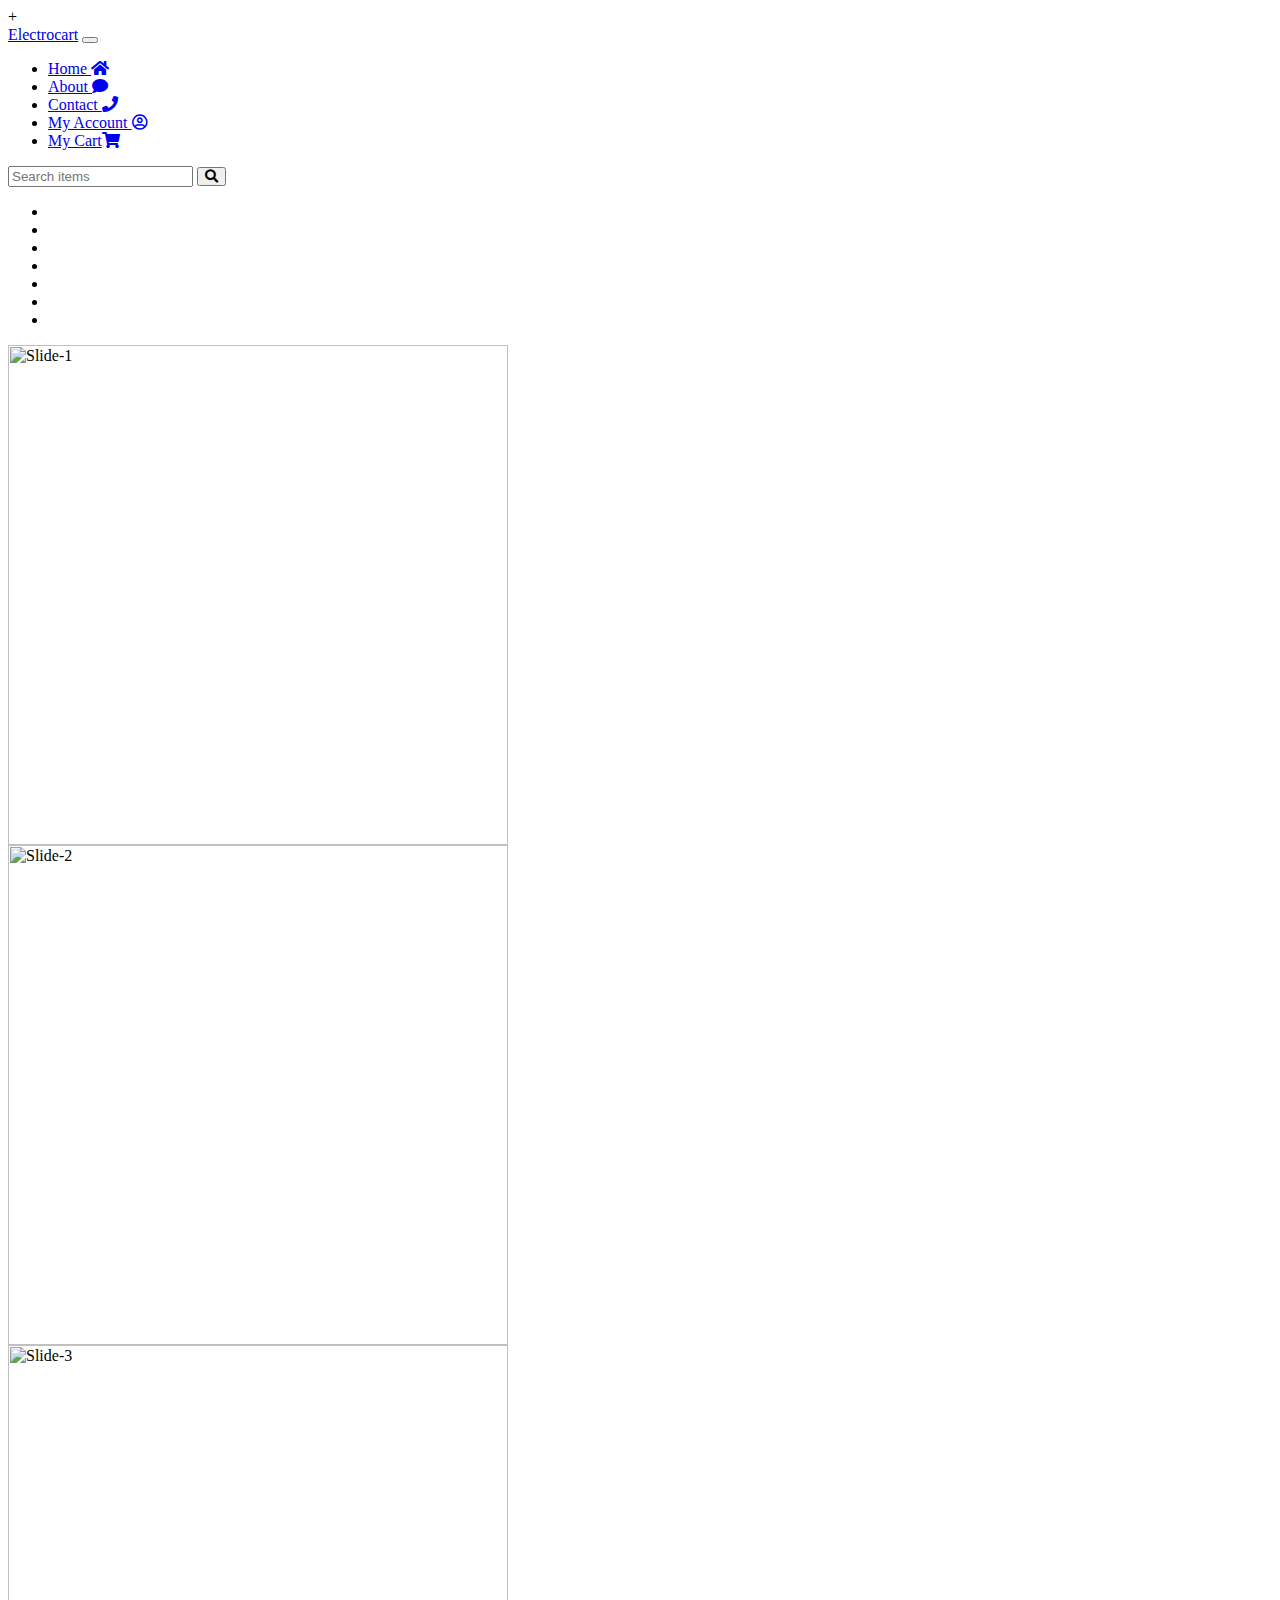
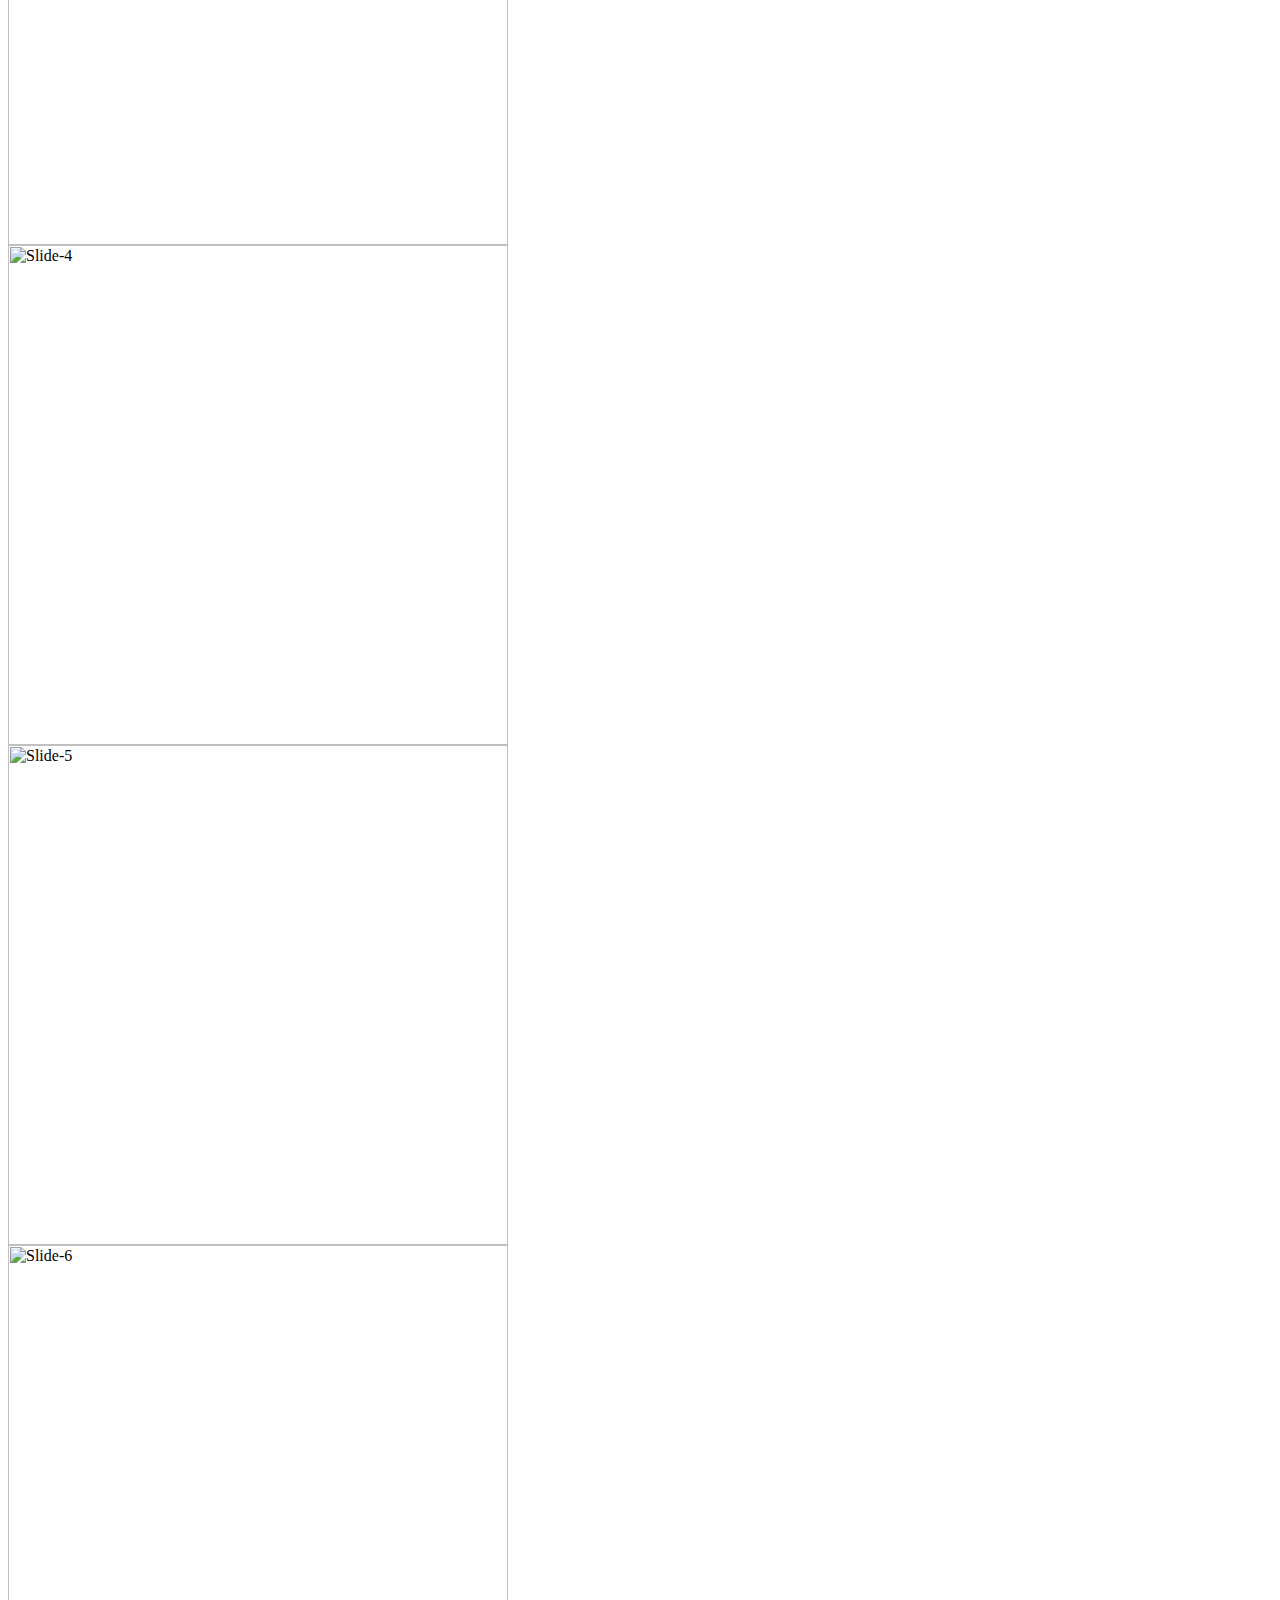
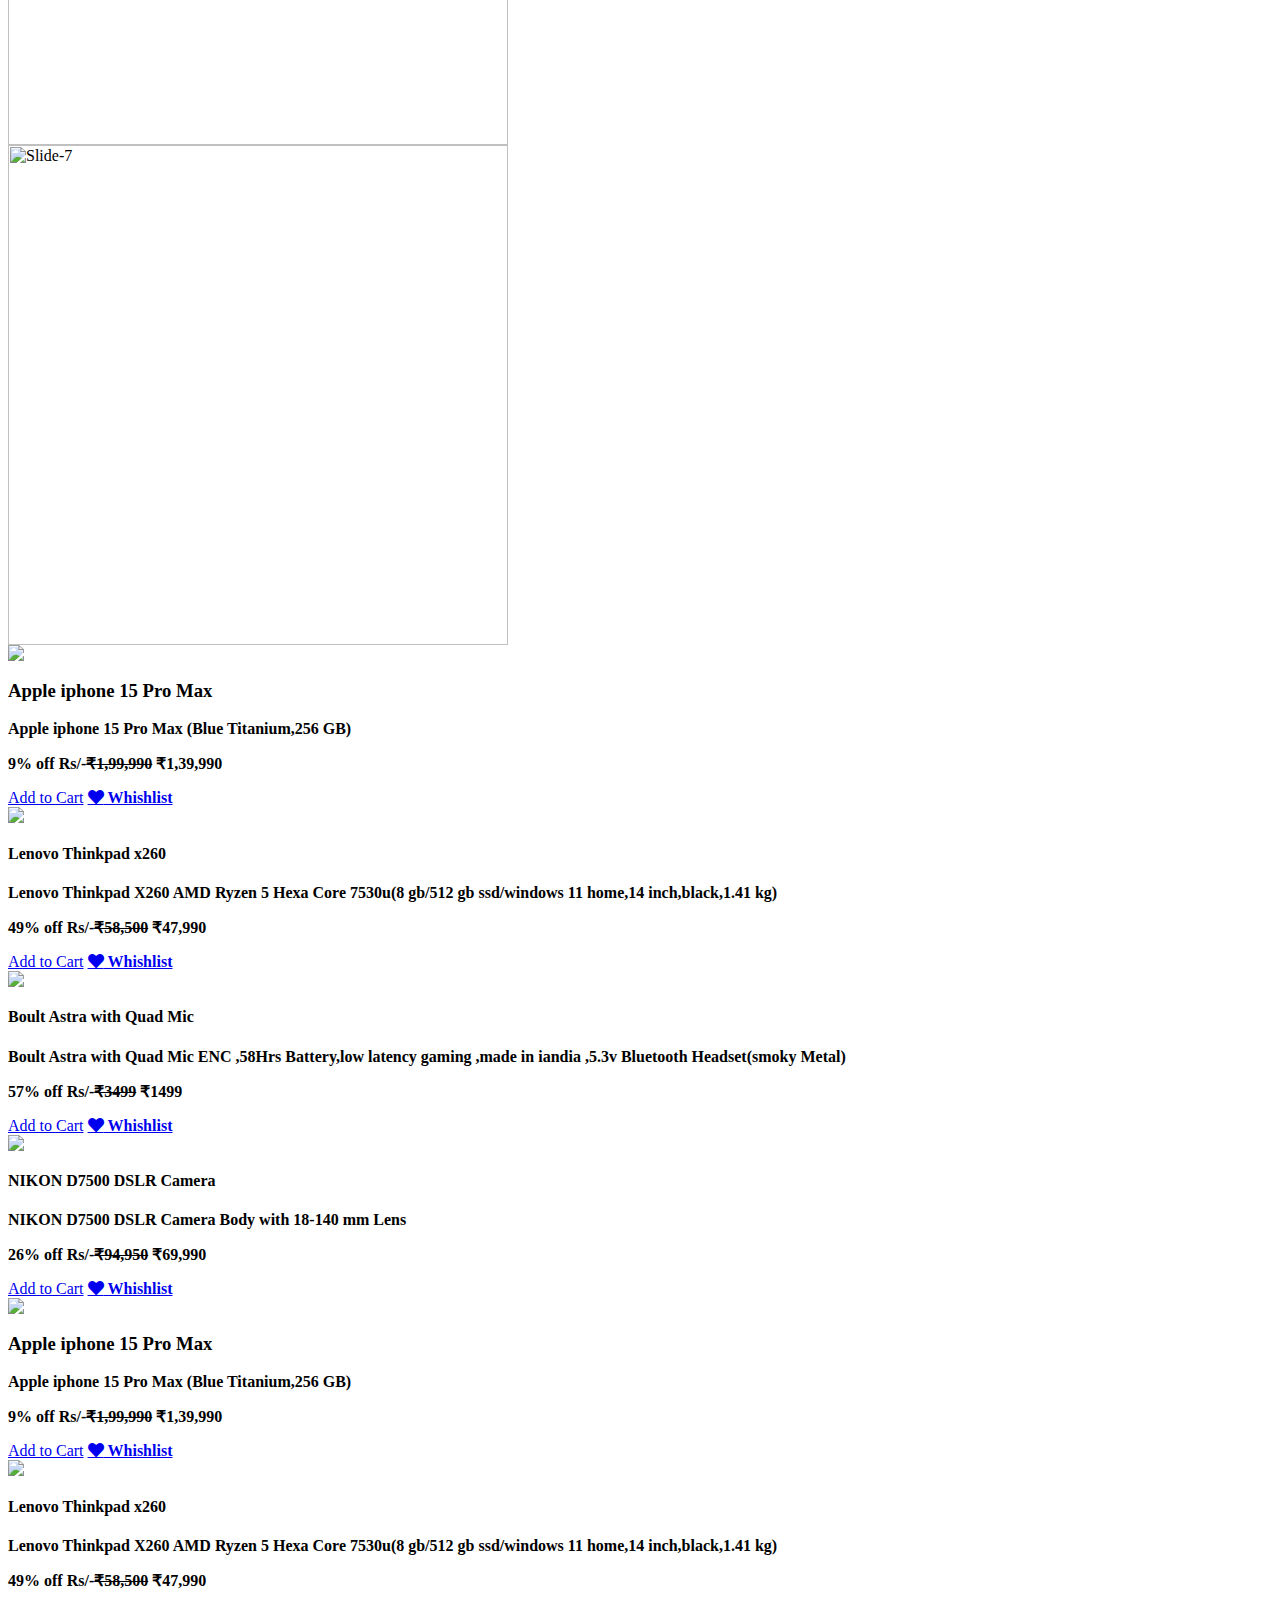
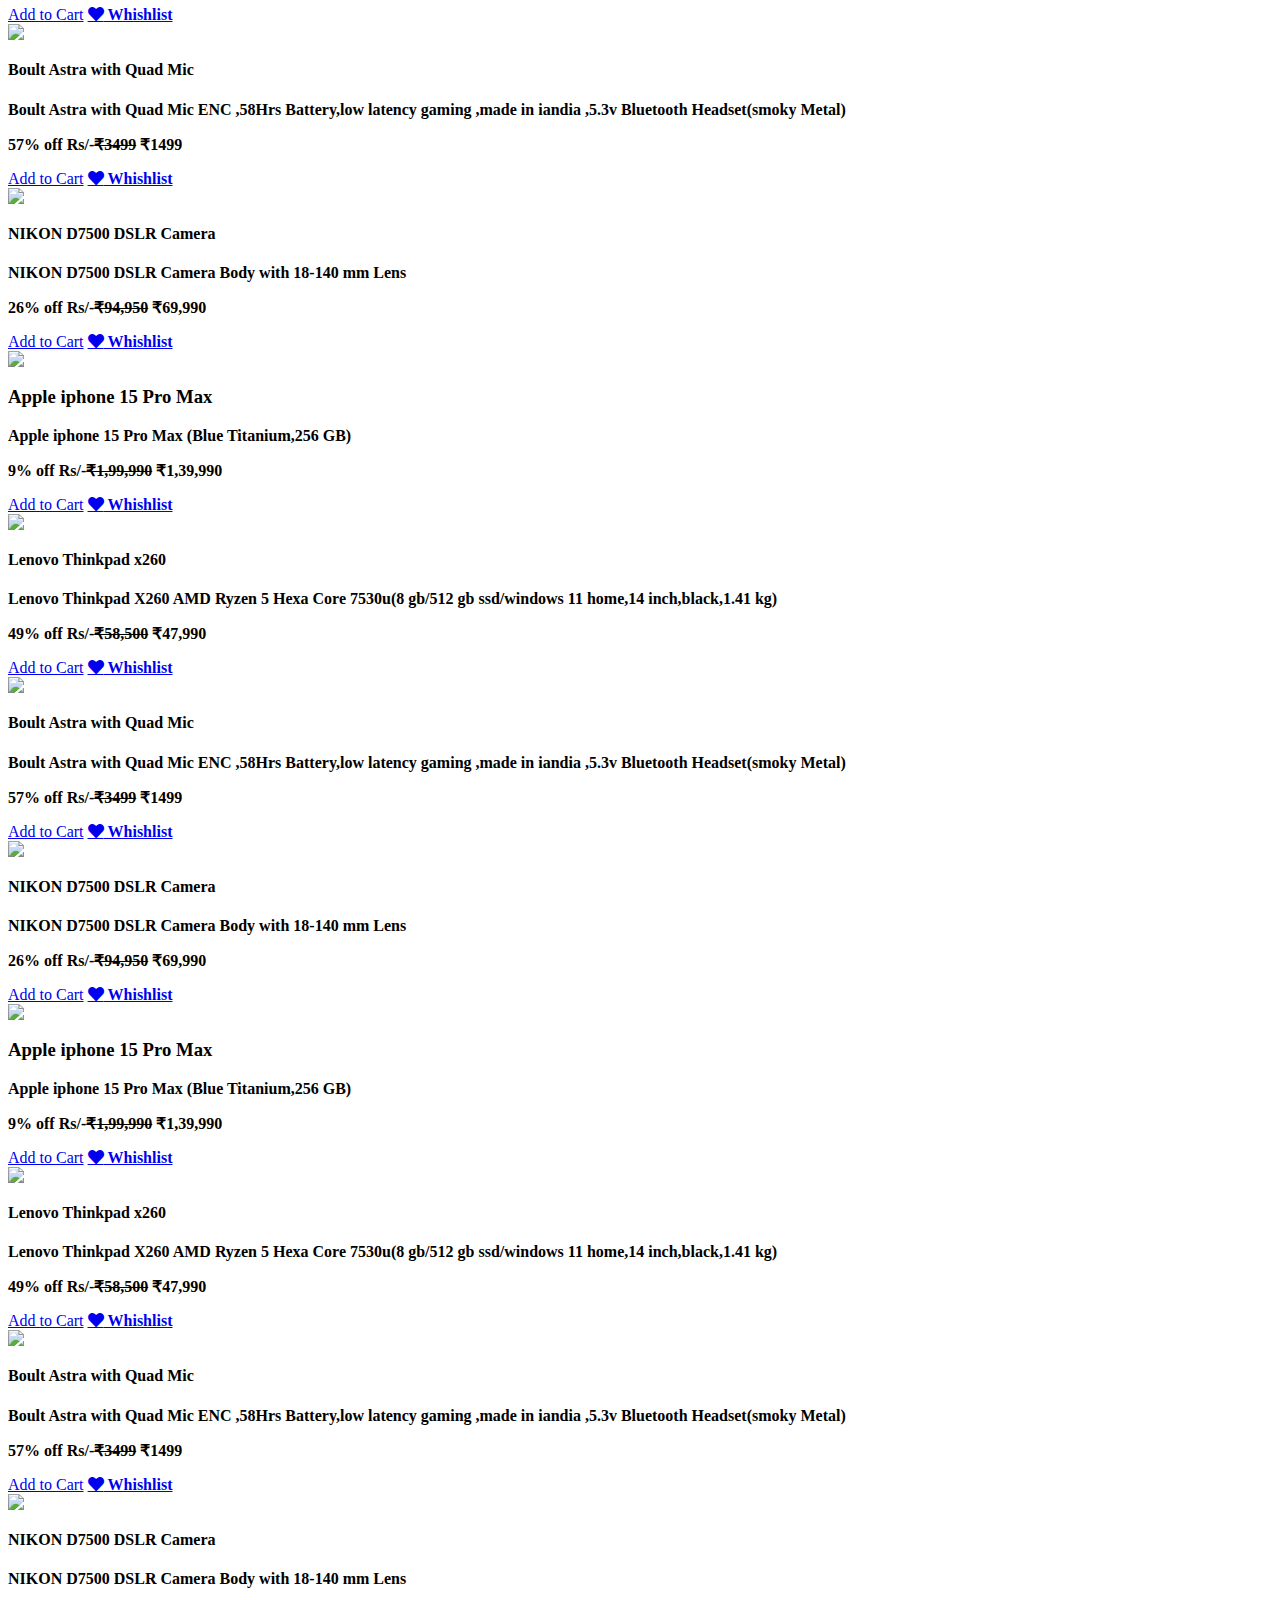
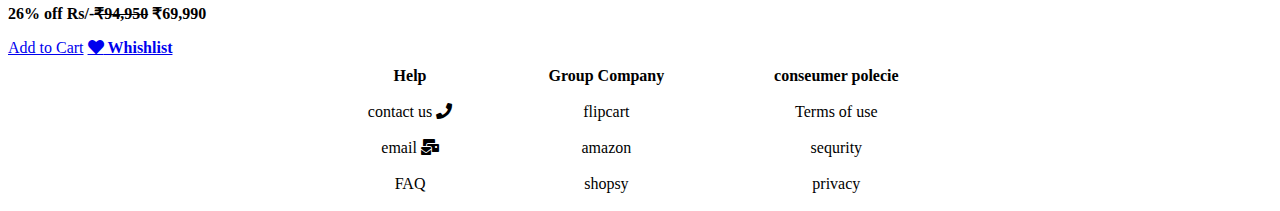
==== website/eg.html @ c46fb6f6 "Add files via upload" ====
+<!DOCTYPE html>
<html lang="en">
<head>
<meta charset="UTF-8">
<meta name="viewport" content="width=device-width, initial-scale=1.0">
<meta http-equiv="X-UA-Compatible" content="ie=edge">
<meta name="Description" content="Enter your description here"/>
<link rel="stylesheet" href="css/bootstrap.css">
<link rel="stylesheet" href="https://cdnjs.cloudflare.com/ajax/libs/font-awesome/5.15.4/css/all.min.css">
<title>Home</title>
<style>
    .centered-table {
        width: 50%; /* Adjust width as needed */
        margin: 0 auto; /* Center the table horizontally */
        
    }
    .centered-table th, .centered-table td {
       
        padding: 8px;
        text-align: center;
    }
</style>
</head>
<body>
    <nav class="navbar bg-dark navbar-dark navbar-expand-md">
        <a href="#" class="navbar-brand">Electrocart</a>
        <button type="button" class="navbar-toggler" data-target="#myMenu" data-toggle="collapse">
            <span class="navbar-toggler-icon"></span>
        </button>
        <div id="myMenu" class="navbar-collapse collapse">
            <ul class="navbar-nav">
                <li class="nav-item active">
                    <a href="interface.html" class="nav-link">Home <i class="fa fa-home"></i></a>
                </li>
                <li class="nav-item">
                    <a href="About.html" class="nav-link">About <i class="fa fa-comment"></i></a>
                </li>
                <li class="nav-item">
                    <a href="contact.html" class="nav-link">Contact <i class="fa fa-phone"></i></a>
                </li>
                <li class="nav-item">
                    <a href="my account.html" class="nav-link">My Account <i class='far fa-user-circle'></i></a>
                </li>
                <li class="nav-item">
                    <a href="cart.html" class="nav-link">My Cart<i class="fa fa-shopping-cart"></i></a>
                </li>
            </ul>
        </div>
        <div class="search">
            <form action="#">
                <input type="text" placeholder="Search items"
                       name="search">
                <button>
                    <i class="fa fa-search"></i>
                </button>
            </form>
        </div>
    </nav>
</div>
    <div class="carousel slide" data-ride="carousel" id="mySlide">
        <ul class="carousel-indicators">
            <li class="active" data-target="#mySlide" data-slide-to="0"></li>
            <li data-target="#mySlide" data-slide-to="1"></li>
            <li data-target="#mySlide" data-slide-to="2"></li>
            <li data-target="#mySlide" data-slide-to="3"></li>
            <li data-target="#mySlide" data-slide-to="4"></li>
            <li data-target="#mySlide" data-slide-to="5"></li>
            <li data-target="#mySlide" data-slide-to="6"></li>
        </ul>
        <div class="carousel-inner">
            <div class="carousel-item active">
                <img class="w-100"height="500" src="images/sale-electronics-banner-background-free-vector.jpg" alt="Slide-1">
            </div>
            <div class="carousel-item ">
                <img class="w-100" height="500" src="images\0-o.jpg" alt="Slide-2">
            </div>
            <div class="carousel-item">
                <img class="w-100" height="500" src="images\mobile-offers.jpg" alt="Slide-3">
            </div>
            <div class="carousel-item">
                <img class="w-100" height="500" src="images\camera-black-friday-big-sale-social-media-banner_220346-3150.jpg" alt="Slide-4">
            </div>
            <div class="carousel-item">
                <img class="w-100" height="500" src="images\742b7b71-1568-4dd7-a3e6-cec125cff79a262329.jpg" alt="Slide-5">
            </div>
            <div class="carousel-item">
                <img class="w-100" height="500" src="images\Samsung-Refigerator-Washing-Machine-Offer-Transcom-2048x1072.jpg" alt="Slide-6">
            </div>
            <div class="carousel-item">
                <img class="w-100" height="500" src="images\1257e571121967.5bbb050f2ab79.png" alt="Slide-7">
            </div>
        </div>
        <a type="button" class="carousel-control-next" data-target="#mySlide" data-slide="next">
            <span class="carousel-control-next-icon"></span>
        </a>
        <a type="button" class="carousel-control-prev" data-target="#mySlide" data-slide="prev">
            <span class="carousel-control-prev-icon"></span>
        </a>
    </div>
    <section class="container-fluid">
        <section class="row">
            <section class="card col-3">
                <img src="images\Apple-iPhone-15-Pro-Max_-blue-titanium_featured-image-packshot-review.jpg" class="card-img-top">
                <section class="card-header">
                    <h3 class="card-title">Apple iphone 15 Pro Max</h3>
                </section>
                <section class="card-body">
                    <p class="card-text text-justify">
                        <b>Apple iphone 15 Pro Max (Blue Titanium,256 GB)</b>
                        <p class="card-text">
                            <b>9% off Rs/-<del>₹1,99,990</del> ₹1,39,990</b>
                        </p>
                </section>
                <section class="card-footer">
                    <a href="add to cart.html" class="btn btn-outline-primary float-right">Add to Cart</a>
                    <a href="whishlist.html" class="fa fa-heart"> Whishlist</a>
                </section>
            </section>
            <section class="card col-3">
                <img src="images\OIP (6).jpeg" class="card-img-top">
                <section class="card-header">
                    <h4 class="card-title">Lenovo Thinkpad x260</h4>
                </section>
                <section class="card-body">
                    <p class="card-text text-justify">
                        <b>Lenovo Thinkpad X260 AMD Ryzen 5 Hexa Core 7530u(8 gb/512 gb ssd/windows 11 home,14 inch,black,1.41 kg)</b>
                        <p class="card-text">
                            <b>49% off Rs/-<del>₹58,500</del> ₹47,990</b>
                        </p>
                    </p>
                </section>
                <section class="card-footer">
                    <a href="add to cart.html" class="btn btn-outline-primary float-right">Add to Cart</a>
                    <a href="whishlist.html" class="fa fa-heart"> Whishlist</a>
                </section>
            </section>
            <section class="card col-3">
                <img src="images\XvUTkwz3.jpg" class="card-img-top">
                <section class="card-header">
                    <h4 class="card-title">Boult Astra with Quad Mic</h4>
                </section>
                <section class="card-body">
                    <p class="card-text text-justify">
                        <b>Boult Astra with Quad Mic ENC ,58Hrs Battery,low latency gaming ,made in iandia ,5.3v Bluetooth Headset(smoky Metal)</b>
                        <p class="card-text">
                            <b>57% off Rs/-<del>₹3499</del> ₹1499</b>
                        </p>
                    </p>
                </section>
                <section class="card-footer">
                    <a href="add to cart.html" class="btn btn-outline-primary float-right">Add to Cart</a>
                    <a href="whishlist.html" class="fa fa-heart"> Whishlist</a>
                </section>
            </section>
            <section class="card col-3">
                <img src="images\nikon_13535_d7500_dx_format_digital_slr_1350390.jpg" class="card-img-top">
                <section class="card-header">
                    <h4 class="card-title">NIKON D7500 DSLR Camera</h4>
                </section>
                <section class="card-body">
                    <p class="card-text text-justify">
                        <b>NIKON D7500 DSLR Camera Body with 18-140 mm Lens</b>
                        <p class="card-text">
                            <b>26% off Rs/-<del>₹94,950</del> ₹69,990</b>
                        </p>
                    </p>
                </section>
                <section class="card-footer">
                    <a href="add to cart.html" class="btn btn-outline-primary float-right">Add to Cart</a>
                    <a href="whishlist.html" class="fa fa-heart"> Whishlist</a>
                </section>
            </section>
        </section>
        <section class="row">
            <section class="card col-3">
                <img src="images\Apple-iPhone-15-Pro-Max_-blue-titanium_featured-image-packshot-review.jpg" class="card-img-top">
                <section class="card-header">
                    <h3 class="card-title">Apple iphone 15 Pro Max</h3>
                </section>
                <section class="card-body">
                    <p class="card-text text-justify">
                        <b>Apple iphone 15 Pro Max (Blue Titanium,256 GB)</b>
                        <p class="card-text">
                            <b>9% off Rs/-<del>₹1,99,990</del> ₹1,39,990</b>
                        </p>
                </section>
                <section class="card-footer">
                    <a href="add to cart.html" class="btn btn-outline-primary float-right">Add to Cart</a>
                    <a href="whishlist.html" class="fa fa-heart"> Whishlist</a>
                </section>
            </section>
            <section class="card col-3">
                <img src="images\OIP (6).jpeg" class="card-img-top">
                <section class="card-header">
                    <h4 class="card-title">Lenovo Thinkpad x260</h4>
                </section>
                <section class="card-body">
                    <p class="card-text text-justify">
                        <b>Lenovo Thinkpad X260 AMD Ryzen 5 Hexa Core 7530u(8 gb/512 gb ssd/windows 11 home,14 inch,black,1.41 kg)</b>
                        <p class="card-text">
                            <b>49% off Rs/-<del>₹58,500</del> ₹47,990</b>
                        </p>
                    </p>
                </section>
                <section class="card-footer">
                    <a href="add to cart.html" class="btn btn-outline-primary float-right">Add to Cart</a>
                    <a href="whishlist.html" class="fa fa-heart"> Whishlist</a>
                </section>
            </section>
            <section class="card col-3">
                <img src="images\XvUTkwz3.jpg" class="card-img-top">
                <section class="card-header">
                    <h4 class="card-title">Boult Astra with Quad Mic</h4>
                </section>
                <section class="card-body">
                    <p class="card-text text-justify">
                        <b>Boult Astra with Quad Mic ENC ,58Hrs Battery,low latency gaming ,made in iandia ,5.3v Bluetooth Headset(smoky Metal)</b>
                        <p class="card-text">
                            <b>57% off Rs/-<del>₹3499</del> ₹1499</b>
                        </p>
                    </p>
                </section>
                <section class="card-footer">
                    <a href="add to cart.html" class="btn btn-outline-primary float-right">Add to Cart</a>
                    <a href="whishlist.html" class="fa fa-heart"> Whishlist</a>
                </section>
            </section>
            <section class="card col-3">
                <img src="images\nikon_13535_d7500_dx_format_digital_slr_1350390.jpg" class="card-img-top">
                <section class="card-header">
                    <h4 class="card-title">NIKON D7500 DSLR Camera</h4>
                </section>
                <section class="card-body">
                    <p class="card-text text-justify">
                        <b>NIKON D7500 DSLR Camera Body with 18-140 mm Lens</b>
                        <p class="card-text">
                            <b>26% off Rs/-<del>₹94,950</del> ₹69,990</b>
                        </p>
                    </p>
                </section>
                <section class="card-footer">
                    <a href="add to cart.html" class="btn btn-outline-primary float-right">Add to Cart</a>
                    <a href="whishlist.html" class="fa fa-heart"> Whishlist</a>
                </section>
            </section>
        </section>
        <section class="row">
            <section class="card col-3">
                <img src="images\Apple-iPhone-15-Pro-Max_-blue-titanium_featured-image-packshot-review.jpg" class="card-img-top">
                <section class="card-header">
                    <h3 class="card-title">Apple iphone 15 Pro Max</h3>
                </section>
                <section class="card-body">
                    <p class="card-text text-justify">
                        <b>Apple iphone 15 Pro Max (Blue Titanium,256 GB)</b>
                        <p class="card-text">
                            <b>9% off Rs/-<del>₹1,99,990</del> ₹1,39,990</b>
                        </p>
                </section>
                <section class="card-footer">
                    <a href="add to cart.html" class="btn btn-outline-primary float-right">Add to Cart</a>
                    <a href="whishlist.html" class="fa fa-heart"> Whishlist</a>
                </section>
            </section>
            <section class="card col-3">
                <img src="images\OIP (6).jpeg" class="card-img-top">
                <section class="card-header">
                    <h4 class="card-title">Lenovo Thinkpad x260</h4>
                </section>
                <section class="card-body">
                    <p class="card-text text-justify">
                        <b>Lenovo Thinkpad X260 AMD Ryzen 5 Hexa Core 7530u(8 gb/512 gb ssd/windows 11 home,14 inch,black,1.41 kg)</b>
                        <p class="card-text">
                            <b>49% off Rs/-<del>₹58,500</del> ₹47,990</b>
                        </p>
                    </p>
                </section>
                <section class="card-footer">
                    <a href="add to cart.html" class="btn btn-outline-primary float-right">Add to Cart</a>
                    <a href="whishlist.html" class="fa fa-heart"> Whishlist</a>
                </section>
            </section>
            <section class="card col-3">
                <img src="images\XvUTkwz3.jpg" class="card-img-top">
                <section class="card-header">
                    <h4 class="card-title">Boult Astra with Quad Mic</h4>
                </section>
                <section class="card-body">
                    <p class="card-text text-justify">
                        <b>Boult Astra with Quad Mic ENC ,58Hrs Battery,low latency gaming ,made in iandia ,5.3v Bluetooth Headset(smoky Metal)</b>
                        <p class="card-text">
                            <b>57% off Rs/-<del>₹3499</del> ₹1499</b>
                        </p>
                    </p>
                </section>
                <section class="card-footer">
                    <a href="add to cart.html" class="btn btn-outline-primary float-right">Add to Cart</a>
                    <a href="whishlist.html" class="fa fa-heart"> Whishlist</a>
                </section>
            </section>
            <section class="card col-3">
                <img src="images\nikon_13535_d7500_dx_format_digital_slr_1350390.jpg" class="card-img-top">
                <section class="card-header">
                    <h4 class="card-title">NIKON D7500 DSLR Camera</h4>
                </section>
                <section class="card-body">
                    <p class="card-text text-justify">
                        <b>NIKON D7500 DSLR Camera Body with 18-140 mm Lens</b>
                        <p class="card-text">
                            <b>26% off Rs/-<del>₹94,950</del> ₹69,990</b>
                        </p>
                    </p>
                </section>
                <section class="card-footer">
                    <a href="add to cart.html" class="btn btn-outline-primary float-right">Add to Cart</a>
                    <a href="whishlist.html" class="fa fa-heart"> Whishlist</a>
                </section>
            </section>
        </section>
        <section class="row">
            <section class="card col-3">
                <img src="images\Apple-iPhone-15-Pro-Max_-blue-titanium_featured-image-packshot-review.jpg" class="card-img-top">
                <section class="card-header">
                    <h3 class="card-title">Apple iphone 15 Pro Max</h3>
                </section>
                <section class="card-body">
                    <p class="card-text text-justify">
                        <b>Apple iphone 15 Pro Max (Blue Titanium,256 GB)</b>
                        <p class="card-text">
                            <b>9% off Rs/-<del>₹1,99,990</del> ₹1,39,990</b>
                        </p>
                </section>
                <section class="card-footer">
                    <a href="add to cart.html" class="btn btn-outline-primary float-right">Add to Cart</a>
                    <a href="whishlist.html" class="fa fa-heart"> Whishlist</a>
                </section>
            </section>
            <section class="card col-3">
                <img src="images\OIP (6).jpeg" class="card-img-top">
                <section class="card-header">
                    <h4 class="card-title">Lenovo Thinkpad x260</h4>
                </section>
                <section class="card-body">
                    <p class="card-text text-justify">
                        <b>Lenovo Thinkpad X260 AMD Ryzen 5 Hexa Core 7530u(8 gb/512 gb ssd/windows 11 home,14 inch,black,1.41 kg)</b>
                        <p class="card-text">
                            <b>49% off Rs/-<del>₹58,500</del> ₹47,990</b>
                        </p>
                    </p>
                </section>
                <section class="card-footer">
                    <a href="add to cart.html" class="btn btn-outline-primary float-right">Add to Cart</a>
                    <a href="whishlist.html" class="fa fa-heart"> Whishlist</a>
                </section>
            </section>
            <section class="card col-3">
                <img src="images\XvUTkwz3.jpg" class="card-img-top">
                <section class="card-header">
                    <h4 class="card-title">Boult Astra with Quad Mic</h4>
                </section>
                <section class="card-body">
                    <p class="card-text text-justify">
                        <b>Boult Astra with Quad Mic ENC ,58Hrs Battery,low latency gaming ,made in iandia ,5.3v Bluetooth Headset(smoky Metal)</b>
                        <p class="card-text">
                            <b>57% off Rs/-<del>₹3499</del> ₹1499</b>
                        </p>
                    </p>
                </section>
                <section class="card-footer">
                    <a href="add to cart.html" class="btn btn-outline-primary float-right">Add to Cart</a>
                    <a href="whishlist.html" class="fa fa-heart"> Whishlist</a>
                </section>
            </section>
            <section class="card col-3">
                <img src="images\nikon_13535_d7500_dx_format_digital_slr_1350390.jpg" class="card-img-top">
                <section class="card-header">
                    <h4 class="card-title">NIKON D7500 DSLR Camera</h4>
                </section>
                <section class="card-body">
                    <p class="card-text text-justify">
                        <b>NIKON D7500 DSLR Camera Body with 18-140 mm Lens</b>
                        <p class="card-text">
                            <b>26% off Rs/-<del>₹94,950</del> ₹69,990</b>
                        </p>
                    </p>
                </section>
                <section class="card-footer">
                    <a href="add to cart.html" class="btn btn-outline-primary float-right">Add to Cart</a>
                    <a href="whishlist.html" class="fa fa-heart"> Whishlist</a>
                </section>
            </section>
        </section>
    </section>
    <footer class="bg-dark text-white text-center pt-3 pb-3">
        <body>
            <table class="centered-table">
                <thead>
                    <tr>
                        <th> Help</th>
                        <th> Group Company</th>
                        <th> conseumer polecie</th>
                    </tr>
                </thead>
                <tbody>
                    <tr>
                        <td>contact us <i class="fa fa-phone"></i></td>
                        <td>flipcart</td>
                        <td>Terms of use</td>
                    </tr>
                    <tr>
                        <td>email <i class="fa fa-mail-bulk"></i></td>
                        <td>amazon</td>
                        <td>sequrity</td>
                    </tr>
                    <tr>
                        <td>FAQ </td>
                        <td>shopsy</td>
                        <td>privacy</td>
                    </tr>
                </tbody>
            </table>
    </footer>
<script src="js/jquery.min.js"></script>
<script src="js/popper.min.js"></script>
<script src="js/bootstrap.min.js"></script>
</body>
</html>
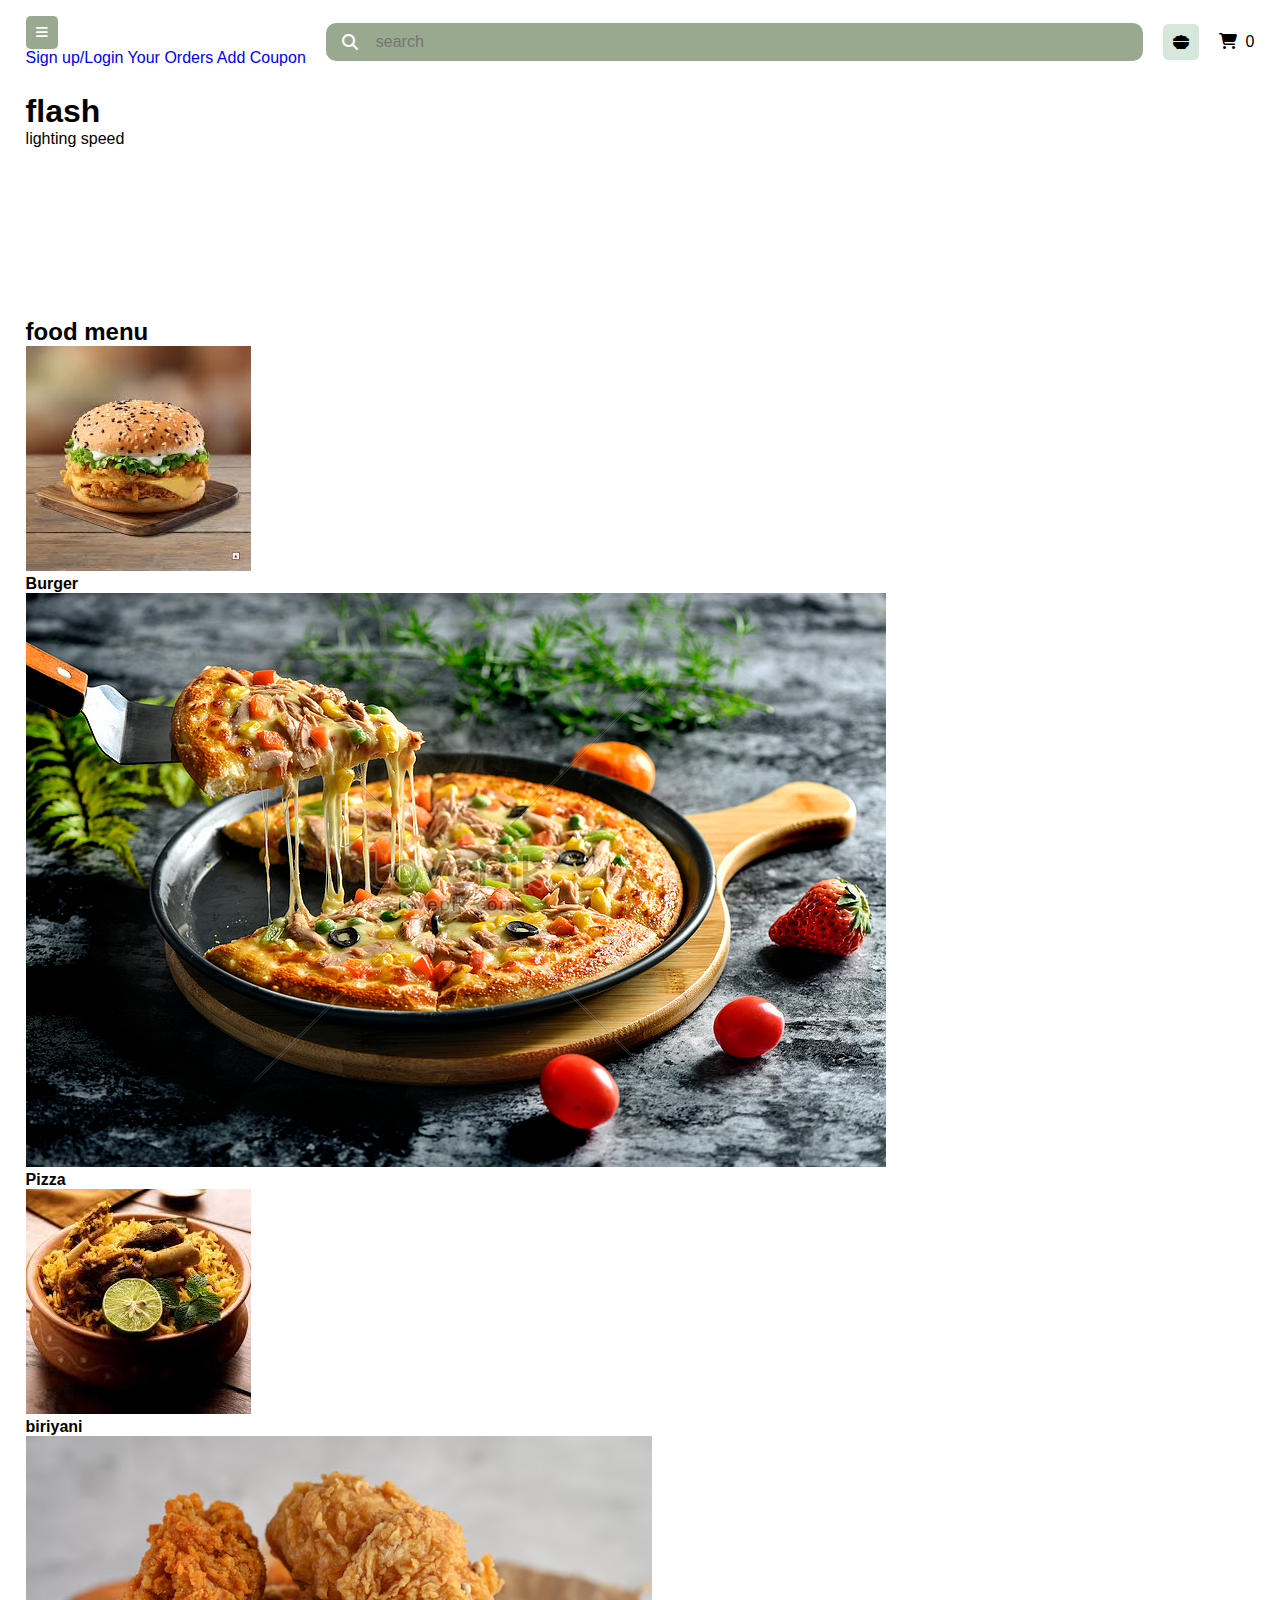
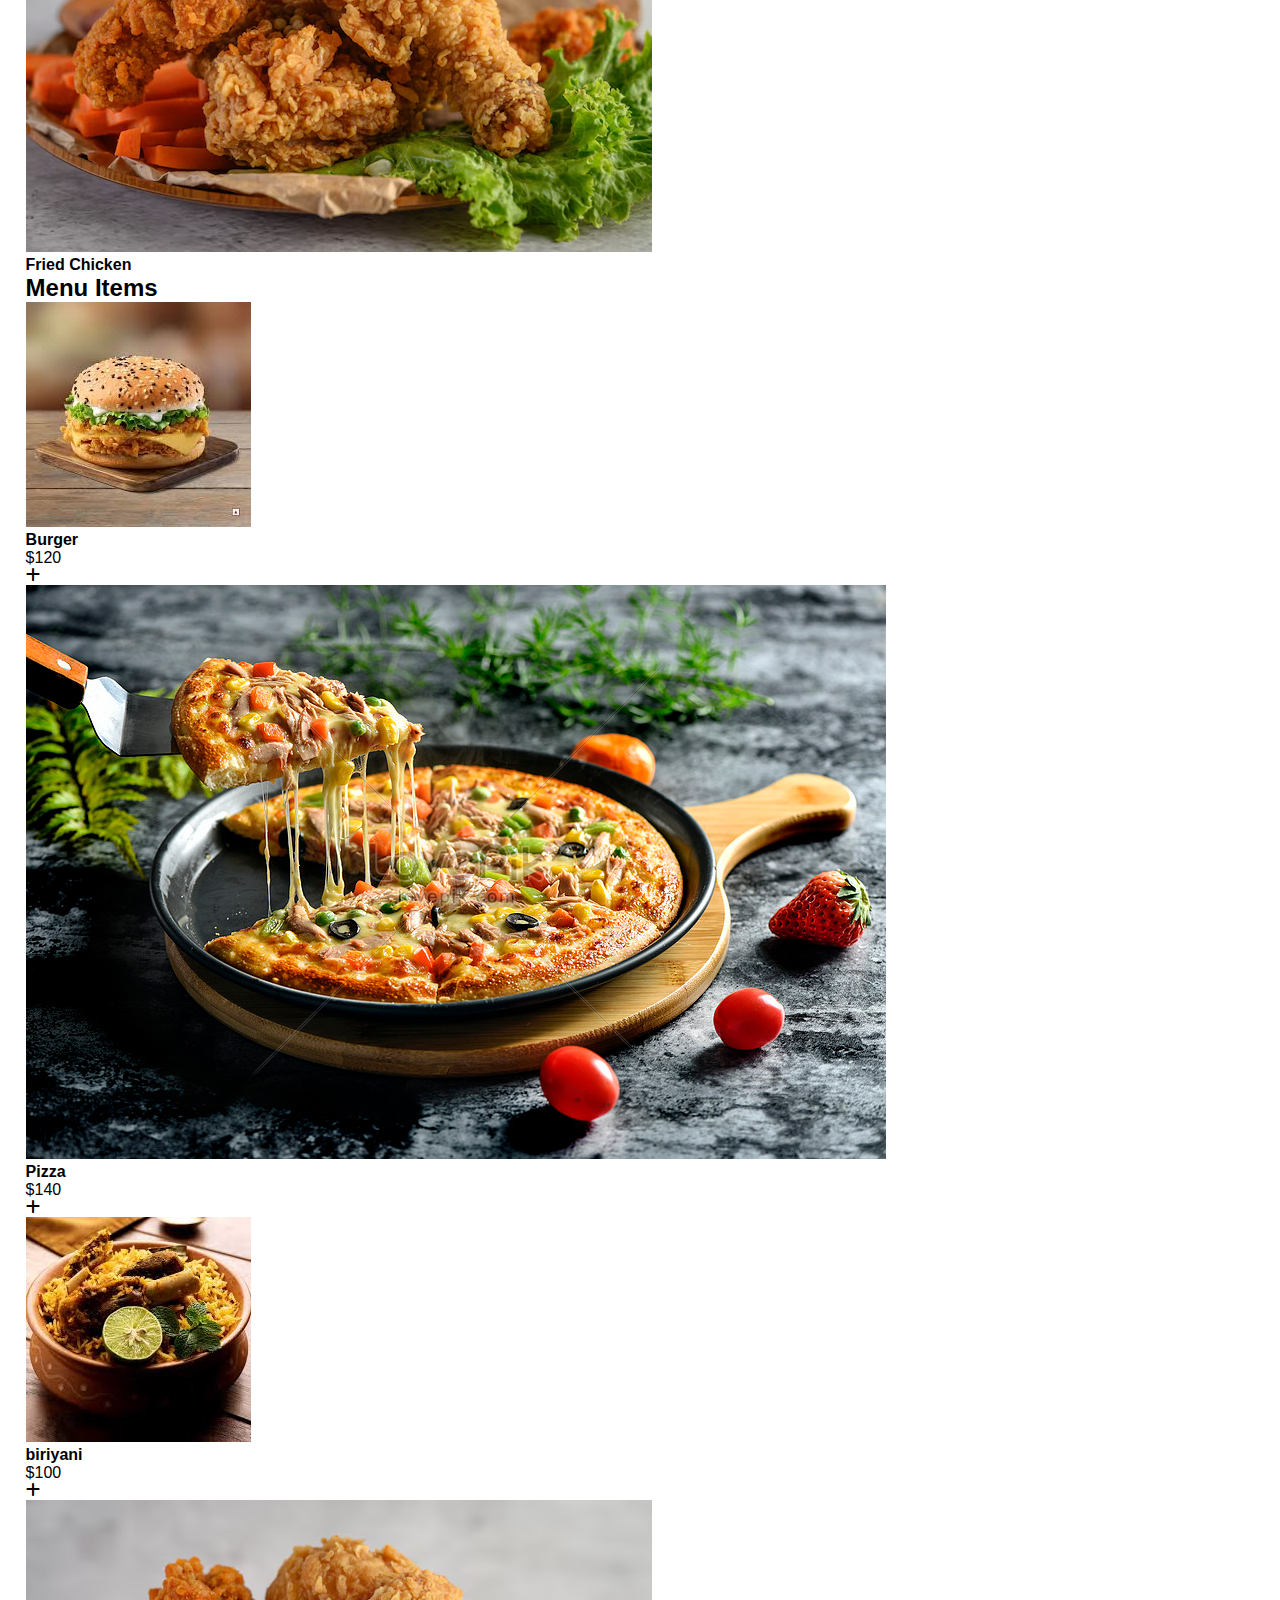
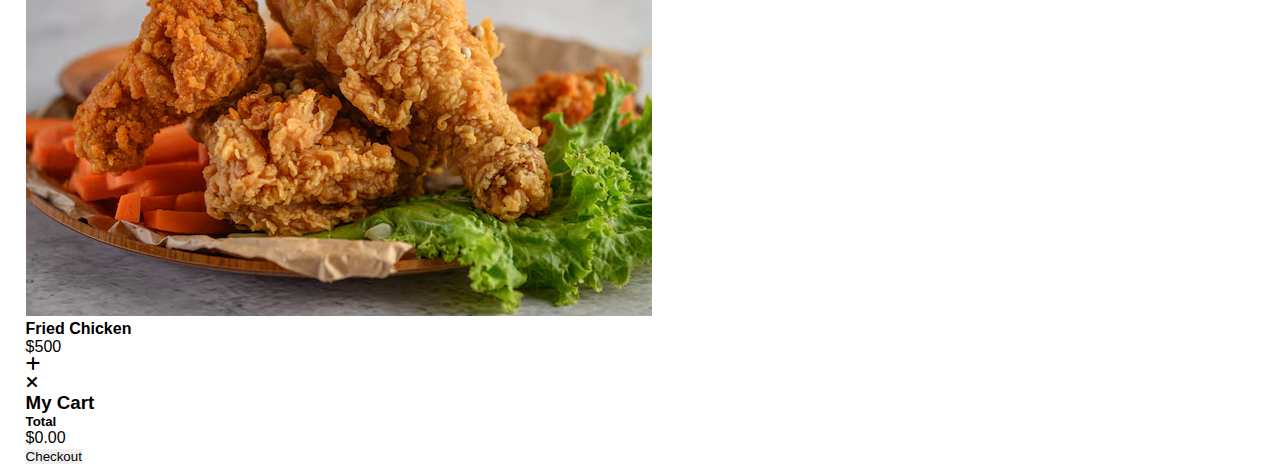
==== commit 538e595c: "Add files via upload" ====
--- a/website/eg.html
+++ b/website/eg.html
@@ -1,427 +1,125 @@
-+<!DOCTYPE html>
+<!DOCTYPE html>
 <html lang="en">
-<head>
-<meta charset="UTF-8">
-<meta name="viewport" content="width=device-width, initial-scale=1.0">
-<meta http-equiv="X-UA-Compatible" content="ie=edge">
-<meta name="Description" content="Enter your description here"/>
-<link rel="stylesheet" href="css/bootstrap.css">
-<link rel="stylesheet" href="https://cdnjs.cloudflare.com/ajax/libs/font-awesome/5.15.4/css/all.min.css">
-<title>Home</title>
-<style>
-    .centered-table {
-        width: 50%; /* Adjust width as needed */
-        margin: 0 auto; /* Center the table horizontally */
-        
-    }
-    .centered-table th, .centered-table td {
-       
-        padding: 8px;
-        text-align: center;
-    }
-</style>
-</head>
-<body>
-    <nav class="navbar bg-dark navbar-dark navbar-expand-md">
-        <a href="#" class="navbar-brand">Electrocart</a>
-        <button type="button" class="navbar-toggler" data-target="#myMenu" data-toggle="collapse">
-            <span class="navbar-toggler-icon"></span>
-        </button>
-        <div id="myMenu" class="navbar-collapse collapse">
-            <ul class="navbar-nav">
-                <li class="nav-item active">
-                    <a href="interface.html" class="nav-link">Home <i class="fa fa-home"></i></a>
-                </li>
-                <li class="nav-item">
-                    <a href="About.html" class="nav-link">About <i class="fa fa-comment"></i></a>
-                </li>
-                <li class="nav-item">
-                    <a href="contact.html" class="nav-link">Contact <i class="fa fa-phone"></i></a>
-                </li>
-                <li class="nav-item">
-                    <a href="my account.html" class="nav-link">My Account <i class='far fa-user-circle'></i></a>
-                </li>
-                <li class="nav-item">
-                    <a href="cart.html" class="nav-link">My Cart<i class="fa fa-shopping-cart"></i></a>
-                </li>
-            </ul>
+    <head>
+    <meta charset="UTF-8" />
+    <meta name="viewport" content="width=device-width, initial-scale=1.0" />
+    <title>Quick Bite Fast Food By Code Info</title>
+    <link rel="stylesheet" href="eg.css" />
+        <!-- font awesome icons cdn link -->
+        <link
+        rel="stylesheet"
+        href="https://cdnjs.cloudflare.com/ajax/libs/font-awesome/6.4.2/css/all.min.css"
+        />
+    </head>
+    <body>
+        <header class="header"> <nav class="header--menu">
+            <div class="burger--icon">
+            <button><i class="fa-solid fa-bars"></i></button>
+            
+            <div class="burger-menu">
+                <a href="hello.html">Sign up/Login</a>
+                <a href="#">Your Orders</a>
+                <a href="#">Add Coupon</a>
+            </div>
+            </div>
+
+        <div class="search--box">
+        <i class="fa-solid fa-magnifying-glass"></i>
+        <input type="text" placeholder="search"/>
         </div>
-        <div class="search">
-            <form action="#">
-                <input type="text" placeholder="Search items"
-                       name="search">
-                <button>
-                    <i class="fa fa-search"></i>
-                </button>
-            </form>
+        <div class="menu--icons">
+            <i class ="fa-solid fa-bowl-food"></i>
         </div>
-    </nav>
-</div>
-    <div class="carousel slide" data-ride="carousel" id="mySlide">
-        <ul class="carousel-indicators">
-            <li class="active" data-target="#mySlide" data-slide-to="0"></li>
-            <li data-target="#mySlide" data-slide-to="1"></li>
-            <li data-target="#mySlide" data-slide-to="2"></li>
-            <li data-target="#mySlide" data-slide-to="3"></li>
-            <li data-target="#mySlide" data-slide-to="4"></li>
-            <li data-target="#mySlide" data-slide-to="5"></li>
-            <li data-target="#mySlide" data-slide-to="6"></li>
-        </ul>
-        <div class="carousel-inner">
-            <div class="carousel-item active">
-                <img class="w-100"height="500" src="images/sale-electronics-banner-background-free-vector.jpg" alt="Slide-1">
-            </div>
-            <div class="carousel-item ">
-                <img class="w-100" height="500" src="images\0-o.jpg" alt="Slide-2">
-            </div>
-            <div class="carousel-item">
-                <img class="w-100" height="500" src="images\mobile-offers.jpg" alt="Slide-3">
-            </div>
-            <div class="carousel-item">
-                <img class="w-100" height="500" src="images\camera-black-friday-big-sale-social-media-banner_220346-3150.jpg" alt="Slide-4">
-            </div>
-            <div class="carousel-item">
-                <img class="w-100" height="500" src="images\742b7b71-1568-4dd7-a3e6-cec125cff79a262329.jpg" alt="Slide-5">
-            </div>
-            <div class="carousel-item">
-                <img class="w-100" height="500" src="images\Samsung-Refigerator-Washing-Machine-Offer-Transcom-2048x1072.jpg" alt="Slide-6">
-            </div>
-            <div class="carousel-item">
-                <img class="w-100" height="500" src="images\1257e571121967.5bbb050f2ab79.png" alt="Slide-7">
+            <div class="cart--icons">
+            <i class="fa-solid fa-cart-shopping"></i>
+            <input type="button"/>
+            <span>0</span>
             </div>
         </div>
-        <a type="button" class="carousel-control-next" data-target="#mySlide" data-slide="next">
-            <span class="carousel-control-next-icon"></span>
-        </a>
-        <a type="button" class="carousel-control-prev" data-target="#mySlide" data-slide="prev">
-            <span class="carousel-control-prev-icon"></span>
-        </a>
+            
+            </nav>
+        </nav>
+        </header>
+        <!-- cover section -->
+<section class="cover">
+    <div class="cover-overlay">
+        <h1>flash</h1>
+        <span class="slogan">lighting speed
+        </span>
     </div>
-    <section class="container-fluid">
-        <section class="row">
-            <section class="card col-3">
-                <img src="images\Apple-iPhone-15-Pro-Max_-blue-titanium_featured-image-packshot-review.jpg" class="card-img-top">
-                <section class="card-header">
-                    <h3 class="card-title">Apple iphone 15 Pro Max</h3>
-                </section>
-                <section class="card-body">
-                    <p class="card-text text-justify">
-                        <b>Apple iphone 15 Pro Max (Blue Titanium,256 GB)</b>
-                        <p class="card-text">
-                            <b>9% off Rs/-<del>₹1,99,990</del> ₹1,39,990</b>
-                        </p>
-                </section>
-                <section class="card-footer">
-                    <a href="add to cart.html" class="btn btn-outline-primary float-right">Add to Cart</a>
-                    <a href="whishlist.html" class="fa fa-heart"> Whishlist</a>
-                </section>
-            </section>
-            <section class="card col-3">
-                <img src="images\OIP (6).jpeg" class="card-img-top">
-                <section class="card-header">
-                    <h4 class="card-title">Lenovo Thinkpad x260</h4>
-                </section>
-                <section class="card-body">
-                    <p class="card-text text-justify">
-                        <b>Lenovo Thinkpad X260 AMD Ryzen 5 Hexa Core 7530u(8 gb/512 gb ssd/windows 11 home,14 inch,black,1.41 kg)</b>
-                        <p class="card-text">
-                            <b>49% off Rs/-<del>₹58,500</del> ₹47,990</b>
-                        </p>
-                    </p>
-                </section>
-                <section class="card-footer">
-                    <a href="add to cart.html" class="btn btn-outline-primary float-right">Add to Cart</a>
-                    <a href="whishlist.html" class="fa fa-heart"> Whishlist</a>
-                </section>
-            </section>
-            <section class="card col-3">
-                <img src="images\XvUTkwz3.jpg" class="card-img-top">
-                <section class="card-header">
-                    <h4 class="card-title">Boult Astra with Quad Mic</h4>
-                </section>
-                <section class="card-body">
-                    <p class="card-text text-justify">
-                        <b>Boult Astra with Quad Mic ENC ,58Hrs Battery,low latency gaming ,made in iandia ,5.3v Bluetooth Headset(smoky Metal)</b>
-                        <p class="card-text">
-                            <b>57% off Rs/-<del>₹3499</del> ₹1499</b>
-                        </p>
-                    </p>
-                </section>
-                <section class="card-footer">
-                    <a href="add to cart.html" class="btn btn-outline-primary float-right">Add to Cart</a>
-                    <a href="whishlist.html" class="fa fa-heart"> Whishlist</a>
-                </section>
-            </section>
-            <section class="card col-3">
-                <img src="images\nikon_13535_d7500_dx_format_digital_slr_1350390.jpg" class="card-img-top">
-                <section class="card-header">
-                    <h4 class="card-title">NIKON D7500 DSLR Camera</h4>
-                </section>
-                <section class="card-body">
-                    <p class="card-text text-justify">
-                        <b>NIKON D7500 DSLR Camera Body with 18-140 mm Lens</b>
-                        <p class="card-text">
-                            <b>26% off Rs/-<del>₹94,950</del> ₹69,990</b>
-                        </p>
-                    </p>
-                </section>
-                <section class="card-footer">
-                    <a href="add to cart.html" class="btn btn-outline-primary float-right">Add to Cart</a>
-                    <a href="whishlist.html" class="fa fa-heart"> Whishlist</a>
-                </section>
-            </section>
-        </section>
-        <section class="row">
-            <section class="card col-3">
-                <img src="images\Apple-iPhone-15-Pro-Max_-blue-titanium_featured-image-packshot-review.jpg" class="card-img-top">
-                <section class="card-header">
-                    <h3 class="card-title">Apple iphone 15 Pro Max</h3>
-                </section>
-                <section class="card-body">
-                    <p class="card-text text-justify">
-                        <b>Apple iphone 15 Pro Max (Blue Titanium,256 GB)</b>
-                        <p class="card-text">
-                            <b>9% off Rs/-<del>₹1,99,990</del> ₹1,39,990</b>
-                        </p>
-                </section>
-                <section class="card-footer">
-                    <a href="add to cart.html" class="btn btn-outline-primary float-right">Add to Cart</a>
-                    <a href="whishlist.html" class="fa fa-heart"> Whishlist</a>
-                </section>
-            </section>
-            <section class="card col-3">
-                <img src="images\OIP (6).jpeg" class="card-img-top">
-                <section class="card-header">
-                    <h4 class="card-title">Lenovo Thinkpad x260</h4>
-                </section>
-                <section class="card-body">
-                    <p class="card-text text-justify">
-                        <b>Lenovo Thinkpad X260 AMD Ryzen 5 Hexa Core 7530u(8 gb/512 gb ssd/windows 11 home,14 inch,black,1.41 kg)</b>
-                        <p class="card-text">
-                            <b>49% off Rs/-<del>₹58,500</del> ₹47,990</b>
-                        </p>
-                    </p>
-                </section>
-                <section class="card-footer">
-                    <a href="add to cart.html" class="btn btn-outline-primary float-right">Add to Cart</a>
-                    <a href="whishlist.html" class="fa fa-heart"> Whishlist</a>
-                </section>
-            </section>
-            <section class="card col-3">
-                <img src="images\XvUTkwz3.jpg" class="card-img-top">
-                <section class="card-header">
-                    <h4 class="card-title">Boult Astra with Quad Mic</h4>
-                </section>
-                <section class="card-body">
-                    <p class="card-text text-justify">
-                        <b>Boult Astra with Quad Mic ENC ,58Hrs Battery,low latency gaming ,made in iandia ,5.3v Bluetooth Headset(smoky Metal)</b>
-                        <p class="card-text">
-                            <b>57% off Rs/-<del>₹3499</del> ₹1499</b>
-                        </p>
-                    </p>
-                </section>
-                <section class="card-footer">
-                    <a href="add to cart.html" class="btn btn-outline-primary float-right">Add to Cart</a>
-                    <a href="whishlist.html" class="fa fa-heart"> Whishlist</a>
-                </section>
-            </section>
-            <section class="card col-3">
-                <img src="images\nikon_13535_d7500_dx_format_digital_slr_1350390.jpg" class="card-img-top">
-                <section class="card-header">
-                    <h4 class="card-title">NIKON D7500 DSLR Camera</h4>
-                </section>
-                <section class="card-body">
-                    <p class="card-text text-justify">
-                        <b>NIKON D7500 DSLR Camera Body with 18-140 mm Lens</b>
-                        <p class="card-text">
-                            <b>26% off Rs/-<del>₹94,950</del> ₹69,990</b>
-                        </p>
-                    </p>
-                </section>
-                <section class="card-footer">
-                    <a href="add to cart.html" class="btn btn-outline-primary float-right">Add to Cart</a>
-                    <a href="whishlist.html" class="fa fa-heart"> Whishlist</a>
-                </section>
-            </section>
-        </section>
-        <section class="row">
-            <section class="card col-3">
-                <img src="images\Apple-iPhone-15-Pro-Max_-blue-titanium_featured-image-packshot-review.jpg" class="card-img-top">
-                <section class="card-header">
-                    <h3 class="card-title">Apple iphone 15 Pro Max</h3>
-                </section>
-                <section class="card-body">
-                    <p class="card-text text-justify">
-                        <b>Apple iphone 15 Pro Max (Blue Titanium,256 GB)</b>
-                        <p class="card-text">
-                            <b>9% off Rs/-<del>₹1,99,990</del> ₹1,39,990</b>
-                        </p>
-                </section>
-                <section class="card-footer">
-                    <a href="add to cart.html" class="btn btn-outline-primary float-right">Add to Cart</a>
-                    <a href="whishlist.html" class="fa fa-heart"> Whishlist</a>
-                </section>
-            </section>
-            <section class="card col-3">
-                <img src="images\OIP (6).jpeg" class="card-img-top">
-                <section class="card-header">
-                    <h4 class="card-title">Lenovo Thinkpad x260</h4>
-                </section>
-                <section class="card-body">
-                    <p class="card-text text-justify">
-                        <b>Lenovo Thinkpad X260 AMD Ryzen 5 Hexa Core 7530u(8 gb/512 gb ssd/windows 11 home,14 inch,black,1.41 kg)</b>
-                        <p class="card-text">
-                            <b>49% off Rs/-<del>₹58,500</del> ₹47,990</b>
-                        </p>
-                    </p>
-                </section>
-                <section class="card-footer">
-                    <a href="add to cart.html" class="btn btn-outline-primary float-right">Add to Cart</a>
-                    <a href="whishlist.html" class="fa fa-heart"> Whishlist</a>
-                </section>
-            </section>
-            <section class="card col-3">
-                <img src="images\XvUTkwz3.jpg" class="card-img-top">
-                <section class="card-header">
-                    <h4 class="card-title">Boult Astra with Quad Mic</h4>
-                </section>
-                <section class="card-body">
-                    <p class="card-text text-justify">
-                        <b>Boult Astra with Quad Mic ENC ,58Hrs Battery,low latency gaming ,made in iandia ,5.3v Bluetooth Headset(smoky Metal)</b>
-                        <p class="card-text">
-                            <b>57% off Rs/-<del>₹3499</del> ₹1499</b>
-                        </p>
-                    </p>
-                </section>
-                <section class="card-footer">
-                    <a href="add to cart.html" class="btn btn-outline-primary float-right">Add to Cart</a>
-                    <a href="whishlist.html" class="fa fa-heart"> Whishlist</a>
-                </section>
-            </section>
-            <section class="card col-3">
-                <img src="images\nikon_13535_d7500_dx_format_digital_slr_1350390.jpg" class="card-img-top">
-                <section class="card-header">
-                    <h4 class="card-title">NIKON D7500 DSLR Camera</h4>
-                </section>
-                <section class="card-body">
-                    <p class="card-text text-justify">
-                        <b>NIKON D7500 DSLR Camera Body with 18-140 mm Lens</b>
-                        <p class="card-text">
-                            <b>26% off Rs/-<del>₹94,950</del> ₹69,990</b>
-                        </p>
-                    </p>
-                </section>
-                <section class="card-footer">
-                    <a href="add to cart.html" class="btn btn-outline-primary float-right">Add to Cart</a>
-                    <a href="whishlist.html" class="fa fa-heart"> Whishlist</a>
-                </section>
-            </section>
-        </section>
-        <section class="row">
-            <section class="card col-3">
-                <img src="images\Apple-iPhone-15-Pro-Max_-blue-titanium_featured-image-packshot-review.jpg" class="card-img-top">
-                <section class="card-header">
-                    <h3 class="card-title">Apple iphone 15 Pro Max</h3>
-                </section>
-                <section class="card-body">
-                    <p class="card-text text-justify">
-                        <b>Apple iphone 15 Pro Max (Blue Titanium,256 GB)</b>
-                        <p class="card-text">
-                            <b>9% off Rs/-<del>₹1,99,990</del> ₹1,39,990</b>
-                        </p>
-                </section>
-                <section class="card-footer">
-                    <a href="add to cart.html" class="btn btn-outline-primary float-right">Add to Cart</a>
-                    <a href="whishlist.html" class="fa fa-heart"> Whishlist</a>
-                </section>
-            </section>
-            <section class="card col-3">
-                <img src="images\OIP (6).jpeg" class="card-img-top">
-                <section class="card-header">
-                    <h4 class="card-title">Lenovo Thinkpad x260</h4>
-                </section>
-                <section class="card-body">
-                    <p class="card-text text-justify">
-                        <b>Lenovo Thinkpad X260 AMD Ryzen 5 Hexa Core 7530u(8 gb/512 gb ssd/windows 11 home,14 inch,black,1.41 kg)</b>
-                        <p class="card-text">
-                            <b>49% off Rs/-<del>₹58,500</del> ₹47,990</b>
-                        </p>
-                    </p>
-                </section>
-                <section class="card-footer">
-                    <a href="add to cart.html" class="btn btn-outline-primary float-right">Add to Cart</a>
-                    <a href="whishlist.html" class="fa fa-heart"> Whishlist</a>
-                </section>
-            </section>
-            <section class="card col-3">
-                <img src="images\XvUTkwz3.jpg" class="card-img-top">
-                <section class="card-header">
-                    <h4 class="card-title">Boult Astra with Quad Mic</h4>
-                </section>
-                <section class="card-body">
-                    <p class="card-text text-justify">
-                        <b>Boult Astra with Quad Mic ENC ,58Hrs Battery,low latency gaming ,made in iandia ,5.3v Bluetooth Headset(smoky Metal)</b>
-                        <p class="card-text">
-                            <b>57% off Rs/-<del>₹3499</del> ₹1499</b>
-                        </p>
-                    </p>
-                </section>
-                <section class="card-footer">
-                    <a href="add to cart.html" class="btn btn-outline-primary float-right">Add to Cart</a>
-                    <a href="whishlist.html" class="fa fa-heart"> Whishlist</a>
-                </section>
-            </section>
-            <section class="card col-3">
-                <img src="images\nikon_13535_d7500_dx_format_digital_slr_1350390.jpg" class="card-img-top">
-                <section class="card-header">
-                    <h4 class="card-title">NIKON D7500 DSLR Camera</h4>
-                </section>
-                <section class="card-body">
-                    <p class="card-text text-justify">
-                        <b>NIKON D7500 DSLR Camera Body with 18-140 mm Lens</b>
-                        <p class="card-text">
-                            <b>26% off Rs/-<del>₹94,950</del> ₹69,990</b>
-                        </p>
-                    </p>
-                </section>
-                <section class="card-footer">
-                    <a href="add to cart.html" class="btn btn-outline-primary float-right">Add to Cart</a>
-                    <a href="whishlist.html" class="fa fa-heart"> Whishlist</a>
-                </section>
-            </section>
-        </section>
-    </section>
-    <footer class="bg-dark text-white text-center pt-3 pb-3">
-        <body>
-            <table class="centered-table">
-                <thead>
-                    <tr>
-                        <th> Help</th>
-                        <th> Group Company</th>
-                        <th> conseumer polecie</th>
-                    </tr>
-                </thead>
-                <tbody>
-                    <tr>
-                        <td>contact us <i class="fa fa-phone"></i></td>
-                        <td>flipcart</td>
-                        <td>Terms of use</td>
-                    </tr>
-                    <tr>
-                        <td>email <i class="fa fa-mail-bulk"></i></td>
-                        <td>amazon</td>
-                        <td>sequrity</td>
-                    </tr>
-                    <tr>
-                        <td>FAQ </td>
-                        <td>shopsy</td>
-                        <td>privacy</td>
-                    </tr>
-                </tbody>
-            </table>
-    </footer>
-<script src="js/jquery.min.js"></script>
-<script src="js/popper.min.js"></script>
-<script src="js/bootstrap.min.js"></script>
-</body>
-</html>+</section>
+<main>
+    <h2 class="section-heading">food menu</h2>
+    <div class="menu--list">
+        <div class="menu--item">
+            <img src="image.jpg"alt="  " />
+        <h4>Burger</h4>
+        </div>
+        <div class="menu--item">
+            <img src="pizza.jpg"alt=" "   />
+        <h4>Pizza</h4>
+        </div> 
+        <div class="menu--item">
+            <img src="biriyani.jpg"alt="" />
+        <h4>biriyani</h4>
+        </div> 
+        <div class="menu--item">
+            <img src="kfc.jpg"alt="" />
+        <h4>Fried Chicken</h4>
+        </div>
+    </div>
+    <h2 class="section-heading">Menu Items</h2>
+        <div class="card--list">
+        <div class="card">
+        <img src="image.jpg" alt="" />
+        <h4 class="card--title">Burger</h4>
+        <div class="card--price">
+        <div class="price">$120</div>
+        <i class="fa-solid fa-plus add-to-cart"></i>
+        </div>
+        </div>
+        <div class="card">
+            <img src="pizza.jpg" alt="" />
+            <h4 class="card--title">Pizza</h4>
+            <div class="card--price">
+            <div class="price">$140</div>
+            <i class="fa-solid fa-plus add-to-cart"></i>
+            </div>
+            </div>
+            <div class="card">
+                <img src="biriyani.jpg" alt="" />
+                <h4 class="card--title">biriyani</h4>
+                <div class="card--price">
+                <div class="price">$100</div>
+                <i class="fa-solid fa-plus add-to-cart"></i>
+                </div>
+                </div>
+                <div class="card">
+                    <img src="kfc.jpg" alt="" />
+                    <h4 class="card--title">Fried Chicken</h4>
+                    <div class="card--price">
+                    <div class="price">$500</div>
+                    <i class="fa-solid fa-plus add-to-cart"></i>
+                    </div>
+                    </div>
+            </div>
+            <div class="sidebar" id="sidebar">
+                <div class="sidebar-close">
+                <i class="fa-solid fa-close"></i>
+                <div class="cart-menu">
+                <h3>My Cart</h3>
+                <div class="cart-tems"> </div>
+                </div>
+                <div class="sidebar--footer">
+                <div class="total--amount">
+                <h5>Total</h5>
+                <div class="cart-total">$0.00</div>
+                </div>
+                <button class="checkout-btn">Checkout</button>
+                </div>
+                </div>
+            </div>
+        </main>
+<script src="main.js"></script>
+    </body>
+    </html>--- a/website/eg.css
+++ b/website/eg.css
@@ -0,0 +1,127 @@
+:root {
+    --primary-color: #99a98f;
+    --decent-color: #d6e8db;
+    --accent-color: #fff;
+    --secondary-color: rgb(9, 189, 9);
+    --font-family: 'Poppins', sans-serif;
+    --text-color: gray;
+}
+
+* {
+    margin: 0;
+    padding: 0;
+    border: none;
+    outline: none;
+    text-decoration: none;
+    box-sizing: border-box;
+    font-family: var(--font-family);
+}
+
+body {
+    background: #fff;
+    padding: 0 2%;
+}
+
+.header {
+    padding: 1rem 0;
+}
+
+.header--menu {
+    display: flex;
+    justify-content: space-between;
+    align-items: center;
+    gap: 20px;
+}
+
+.burger--icon i {
+    padding: 10px;
+    background-color: var(--primary-color);
+    color: var(--accent-color);
+    border-radius: 5px;
+    cursor: pointer;
+}
+
+.search--box {
+    background-color: var(--primary-color);
+    border-radius: 10px;
+    flex: 1;
+    display: flex;
+    align-items: center;
+    padding: 0 1rem;
+}
+
+.search--box i {
+    color: var(--accent-color);
+    font-size: 1rem;
+    margin-right: 0.5rem;
+}
+
+.search--box input {
+    background: transparent;
+    padding: 10px;
+    width: 100%;
+    border: none;
+    color: var(--accent-color);
+    font-size: 1rem;
+}
+
+.menu--icons {
+    display: flex;
+    align-items: center;
+    gap: 10px;
+    padding: 10px;
+    border-radius: 5px;
+    cursor: pointer;
+    background: var(--decent-color);
+}
+
+.menu--icons:hover {
+    background: var(--primary-color);
+}
+fa-cart-shopping {
+    background: transparent !important;
+        border: 1px solid var(--primary-color);
+        color: var(--primary-color);
+    }
+        .cart--icon {   
+        position: relative;
+        }
+        .cart--icon span{
+            background: var(--secondary-color);
+            color: var(--accent-color);
+            border-radius: 50%;    
+            width: 15px;
+            height: 15px;
+            font-size: 9px;
+            display: flex;
+            align-items: center;
+            justify-content: center;
+            font-weight: 600;
+            position: absolute;
+            right: -5px;
+            top: -5px;
+        }
+        .cover {
+            background-image: url('./image/cover.jpg');
+            background-size: cover;
+            height: 25vh;
+            background-position: center;
+            border-radius: 10px;
+            margin-top: 10px;
+        } 
+    .cover--overlay{
+            
+        background:rgba(0, 0, 0, 0.6);
+        height: 100%;
+        color: var(--accent-color);
+        display: flex;
+        align-items: center;
+        flex-direction: column;        
+        justify-content: center;
+        border-radius: 10px;
+        }
+
+
+        
+           
+           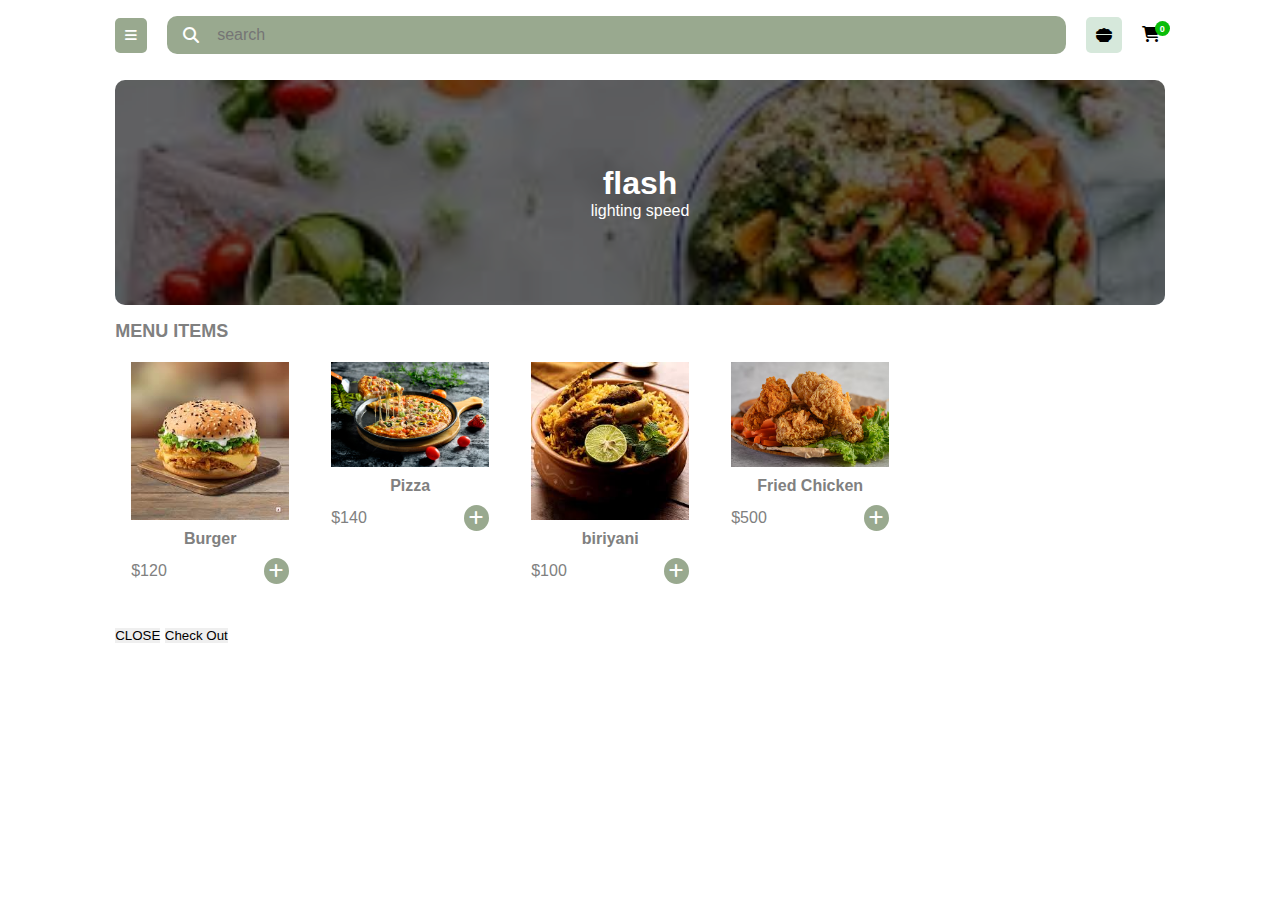
==== commit 4e6d6693: "Add files via upload" ====
--- a/website/eg.html
+++ b/website/eg.html
@@ -12,6 +12,7 @@
         />
     </head>
     <body>
+        <div class="container">
         <header class="header"> <nav class="header--menu">
             <div class="burger--icon">
             <button><i class="fa-solid fa-bars"></i></button>
@@ -36,8 +37,6 @@
             <span>0</span>
             </div>
         </div>
-            
-            </nav>
         </nav>
         </header>
         <!-- cover section -->
@@ -49,25 +48,6 @@
     </div>
 </section>
 <main>
-    <h2 class="section-heading">food menu</h2>
-    <div class="menu--list">
-        <div class="menu--item">
-            <img src="image.jpg"alt="  " />
-        <h4>Burger</h4>
-        </div>
-        <div class="menu--item">
-            <img src="pizza.jpg"alt=" "   />
-        <h4>Pizza</h4>
-        </div> 
-        <div class="menu--item">
-            <img src="biriyani.jpg"alt="" />
-        <h4>biriyani</h4>
-        </div> 
-        <div class="menu--item">
-            <img src="kfc.jpg"alt="" />
-        <h4>Fried Chicken</h4>
-        </div>
-    </div>
     <h2 class="section-heading">Menu Items</h2>
         <div class="card--list">
         <div class="card">
@@ -103,23 +83,32 @@
                     </div>
                     </div>
             </div>
-            <div class="sidebar" id="sidebar">
-                <div class="sidebar-close">
-                <i class="fa-solid fa-close"></i>
-                <div class="cart-menu">
-                <h3>My Cart</h3>
-                <div class="cart-tems"> </div>
+        </div>
+            <div class="cartTab">
+                <h1>Shopping Cart</h1>
+                <div class="listCart">
+                <div class="item">
+                    <img src ="image.jpg" alt="">
                 </div>
-                <div class="sidebar--footer">
-                <div class="total--amount">
-                <h5>Total</h5>
-                <div class="cart-total">$0.00</div>
+                <div class="name">
+                    burger
                 </div>
-                <button class="checkout-btn">Checkout</button>
+                <div class="totlePrice">
+                    $120
                 </div>
+                <div class="quantity">
+                    <span class="minus"><</span>
+                    <span>1</span>
+                    <span class="plus">></span>
+                </div>
+                </div>
+                </div>
+                <div class="btn">
+                    <button class="close">CLOSE</button>
+                    <button class="checkOut">Check Out</button>
                 </div>
             </div>
         </main>
-<script src="main.js"></script>
+<script src="cart.js"></script>
     </body>
     </html>--- a/website/eg.css
+++ b/website/eg.css
@@ -19,7 +19,7 @@
 
 body {
     background: #fff;
-    padding: 0 2%;
+    padding: 0 9%;
 }
 
 .header {
@@ -33,13 +33,38 @@
     gap: 20px;
 }
 
-.burger--icon i {
+.burger--icon button {
     padding: 10px;
     background-color: var(--primary-color);
     color: var(--accent-color);
     border-radius: 5px;
     cursor: pointer;
-}
+
+}
+.burger--icon a{
+    display:block;
+    color:black;
+    padding: 6px 3px ;
+}
+.burger--icon .burger-menu{
+    display: none;
+    position: absolute;
+    background-color : var(--primary-color) ;
+    min-width:100px;
+    box-shadow: 2px 2px 5px rgb(218, 160, 160);
+
+}
+.burger--icon:hover .burger-menu{
+    display: block;
+}
+.burger--icon:hover button{
+    background-color:#0a3102
+}
+.burger--icon a:hover{
+    background-color: #1d8a07
+}
+
+
 
 .search--box {
     background-color: var(--primary-color);
@@ -80,48 +105,183 @@
 }
 fa-cart-shopping {
     background: transparent !important;
-        border: 1px solid var(--primary-color);
-        color: var(--primary-color);
-    }
-        .cart--icon {   
-        position: relative;
-        }
-        .cart--icon span{
-            background: var(--secondary-color);
-            color: var(--accent-color);
-            border-radius: 50%;    
-            width: 15px;
-            height: 15px;
-            font-size: 9px;
-            display: flex;
-            align-items: center;
-            justify-content: center;
-            font-weight: 600;
-            position: absolute;
-            right: -5px;
-            top: -5px;
-        }
-        .cover {
-            background-image: url('./image/cover.jpg');
-            background-size: cover;
-            height: 25vh;
-            background-position: center;
-            border-radius: 10px;
-            margin-top: 10px;
-        } 
-    .cover--overlay{
-            
-        background:rgba(0, 0, 0, 0.6);
-        height: 100%;
-        color: var(--accent-color);
-        display: flex;
-        align-items: center;
-        flex-direction: column;        
-        justify-content: center;
-        border-radius: 10px;
-        }
-
-
-        
-           
-           +    border: 1px solid var(--primary-color);
+    color: var(--primary-color);
+}
+.cart--icons {
+    position: relative;
+    cursor: pointer;
+}
+.cart--icons span{
+    background: var(--secondary-color);
+    color: var(--accent-color);
+    border-radius: 50%;
+    width: 15px;
+    height: 15px;
+    font-size: 9px;
+    display: flex;
+    align-items: center;
+    justify-content: center;
+    font-weight: 600;
+    position: absolute;
+    right: -5px;
+    top: -5px;
+}
+.cover {
+    background-image: url('bg.jpg');
+    background-size: cover;
+    height: 25vh;
+    background-position: center;
+    border-radius: 10px;
+    margin-top: 10px;
+}
+.cover-overlay{
+
+    background:rgba(0, 0, 0, 0.6);
+    height: 100%;
+    color: var(--accent-color);
+    display: flex;
+    align-items: center;
+    flex-direction: column;
+    justify-content: center;
+    border-radius: 10px;
+}
+.section-heading {
+    font-size: 18px;
+    text-transform: uppercase;
+    margin: 1rem 0 10px 0;
+    color: var(--text-color);
+}
+/* menu list */
+.menu--list {
+    display: flex;
+    gap: 12px;
+    flex-wrap: wrap;
+}
+.menu--item
+{
+    width: 114px;
+    display: flex;
+    align-items: center;
+    flex-direction: column;
+    border: 2px solid var(--decent-color);
+    padding: 10px 13px;
+    border-radius: 10px;
+}
+.menu--item img{
+    width:100%;
+}
+.card--list {
+    display: flex;
+    gap: 10px;
+    flex-wrap: wrap;
+    margin-bottom: 2rem;
+}
+.card {
+    width: 190px;
+    display: flex;
+    align-items: center;
+    flex-direction: column;
+    gap: 10px;
+    padding: 10px 1rem;
+    border-radius: 10px;
+    background: var(--accent-color);
+    box-shadow: 0px 10px 15px 3px rgba (0, 0, 0, 0.1);
+    text-align: center;
+    color: var(--text-color);
+}
+.card img {
+    width: 100%;
+}
+.card--price {
+    display: flex;
+    align-items: center;
+    width: 100%;
+    justify-content: space-between;
+}
+.card--price.price {
+    color: var(--primary-color);
+    font-weight: 600;
+}
+.add-to-cart{
+    background: var(--primary-color);
+    color: var(--accent-color);
+    border-radius: 50%;
+    padding: 5px;
+    cursor: pointer;
+}
+.add-to-cart:hover{
+    color: var(--accent-color);
+    box-shadow: rgb(0 0 0 / 30%)0px 4px 4px, rgb(231, 236, 236)0px 0px 0px 3px;
+}
+/* cart */
+.cartTab{
+    width: 400px;
+    background-color: #353432;
+    color: #eee;
+    position: fixed;
+    top: 0;
+    right: -400px;
+    bottom: 0;
+    display: grid;
+    grid-template-rows: 70px 1fr 70px;
+    transition: .5s;
+}
+body.showCart .cartTab{
+    right: 0;
+}
+body.showCart .container{
+    transform: translateX(-250px);
+}
+.cartTab h1{
+    padding: 20px;
+    margin: 0;
+    font-weight: 300;
+}
+.cartTab .btn{
+    display: grid;
+    grid-template-columns: repeat(2, 1fr);
+}
+.cartTab button{
+    background-color: #E8BC0E;
+    border: none;
+    font-family: Poppins;
+    font-weight: 500;
+    cursor: pointer;
+}
+.cartTab .close{
+    background-color: #eee;
+}
+.listCart .image img{
+    width: 100%;
+}
+.listCart .item{
+    display: grid;
+    grid-template-columns: 70px 150px 50px 1fr;
+    gap: 10px;
+    text-align: center;
+    align-items: center;
+}
+.listCart .quantity span{
+    display: inline-block;
+    width: 25px;
+    height: 25px;
+    background-color: #eee;
+    border-radius: 50%;
+    color: #555;
+    cursor: pointer;
+}
+.listCart .quantity span:nth-child(2){
+    background-color: transparent;
+    color: #eee;
+    cursor: auto;
+}
+.listCart .item:nth-child(even){
+    background-color: #eee1;
+}
+.listCart{
+    overflow: auto;
+}
+.listCart::-webkit-scrollbar{
+    width: 0;
+}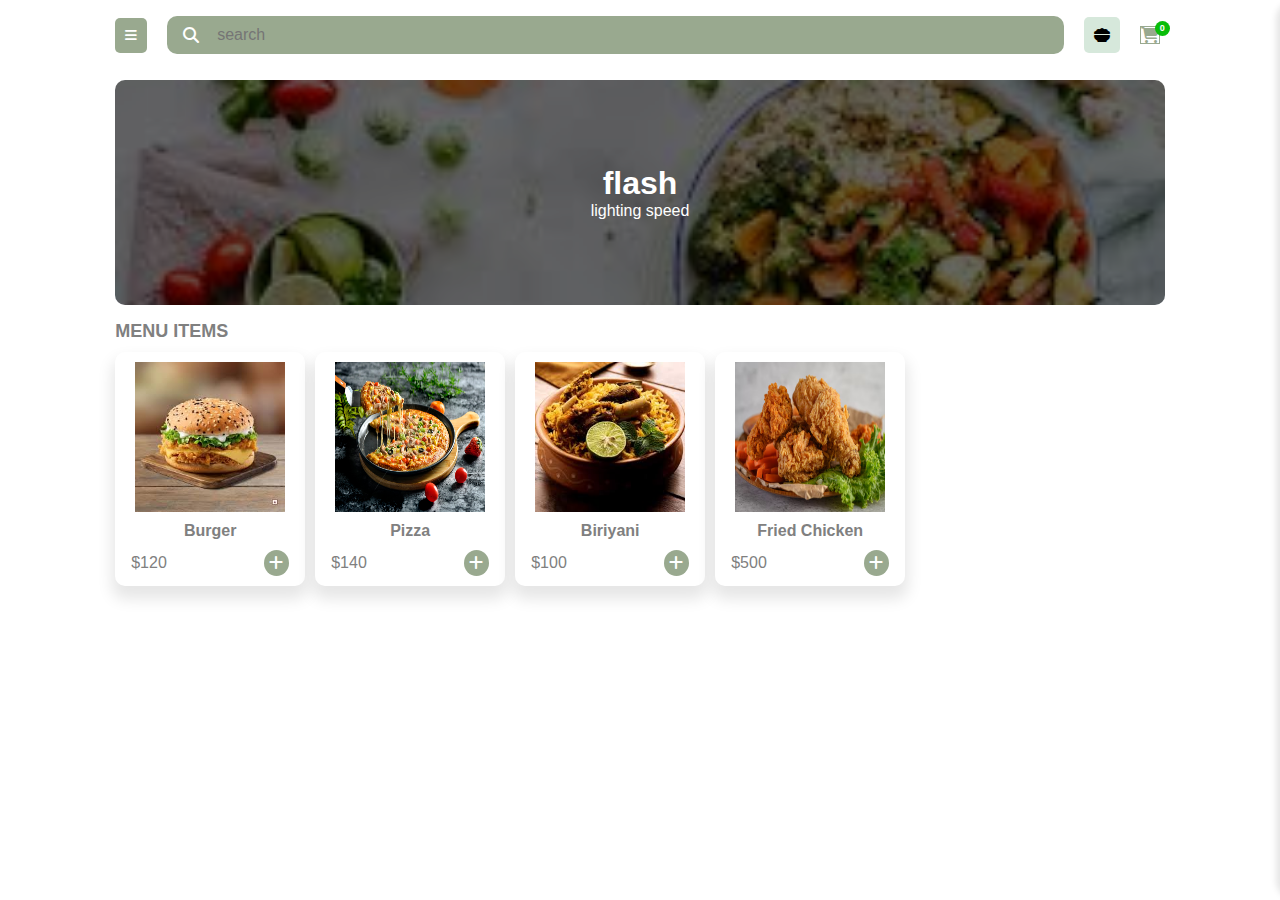
==== commit b3586aa9: "Add files via upload" ====
--- a/website/eg.html
+++ b/website/eg.html
@@ -1,114 +1,114 @@
 <!DOCTYPE html>
 <html lang="en">
-    <head>
+<head>
     <meta charset="UTF-8" />
     <meta name="viewport" content="width=device-width, initial-scale=1.0" />
     <title>Quick Bite Fast Food By Code Info</title>
     <link rel="stylesheet" href="eg.css" />
-        <!-- font awesome icons cdn link -->
-        <link
-        rel="stylesheet"
-        href="https://cdnjs.cloudflare.com/ajax/libs/font-awesome/6.4.2/css/all.min.css"
-        />
-    </head>
-    <body>
-        <div class="container">
-        <header class="header"> <nav class="header--menu">
+    <link rel="stylesheet" href="https://cdnjs.cloudflare.com/ajax/libs/font-awesome/6.4.2/css/all.min.css" />
+
+</head>
+<body>
+    <header class="header">
+        <nav class="header--menu">
             <div class="burger--icon">
-            <button><i class="fa-solid fa-bars"></i></button>
-            
-            <div class="burger-menu">
-                <a href="hello.html">Sign up/Login</a>
-                <a href="#">Your Orders</a>
-                <a href="#">Add Coupon</a>
-            </div>
+                <button><i class="fa-solid fa-bars"></i></button>
+                <div class="burger-menu">
+                    <a href="hello.html">Sign up/Login</a>
+                    <a href="#">Your Orders</a>
+                    <a href="#">Add Coupon</a>
+                </div>
             </div>
 
-        <div class="search--box">
-        <i class="fa-solid fa-magnifying-glass"></i>
-        <input type="text" placeholder="search"/>
+            <div class="search--box">
+                <i class="fa-solid fa-magnifying-glass"></i>
+                <input type="text" placeholder="search"/>
+            </div>
+            <div class="menu--icons">
+                <i class="fa-solid fa-bowl-food"></i>
+            </div>
+            <div class="cart--icons">
+                <i class="fa-solid fa-cart-shopping"></i>
+                <input type="button"/>
+                <span>0</span>
+            </div>
+        </nav>
+    </header>
+
+    <section class="cover">
+        <div class="cover-overlay">
+            <h1>flash</h1>
+            <span class="slogan">lighting speed</span>
         </div>
-        <div class="menu--icons">
-            <i class ="fa-solid fa-bowl-food"></i>
-        </div>
-            <div class="cart--icons">
-            <i class="fa-solid fa-cart-shopping"></i>
-            <input type="button"/>
-            <span>0</span>
+    </section>
+
+    <main>
+        <h2 class="section-heading">Menu Items</h2>
+        <div class="card--list">
+            <div class="card">
+                <img src="image.jpg" alt="Burger" class="food-image" />
+                <h4 class="card--title">Burger</h4>
+                <div class="card--price">
+                    <div class="price">$120</div>
+                    <i class="fa-solid fa-plus add-to-cart"></i>
+                </div>
+            </div>
+            <div class="card">
+                <img src="pizza.jpg" alt="Pizza" class="food-image" />
+                <h4 class="card--title">Pizza</h4>
+                <div class="card--price">
+                    <div class="price">$140</div>
+                    <i class="fa-solid fa-plus add-to-cart"></i>
+                </div>
+            </div>
+            <div class="card">
+                <img src="biriyani.jpg" alt="Biriyani" class="food-image" />
+                <h4 class="card--title">Biriyani</h4>
+                <div class="card--price">
+                    <div class="price">$100</div>
+                    <i class="fa-solid fa-plus add-to-cart"></i>
+                </div>
+            </div>
+            <div class="card">
+                <img src="kfc.jpg" alt="Fried Chicken" class="food-image" />
+                <h4 class="card--title">Fried Chicken</h4>
+                <div class="card--price">
+                    <div class="price">$500</div>
+                    <i class="fa-solid fa-plus add-to-cart"></i>
+                </div>
             </div>
         </div>
-        </nav>
-        </header>
-        <!-- cover section -->
-<section class="cover">
-    <div class="cover-overlay">
-        <h1>flash</h1>
-        <span class="slogan">lighting speed
-        </span>
-    </div>
-</section>
-<main>
-    <h2 class="section-heading">Menu Items</h2>
-        <div class="card--list">
-        <div class="card">
-        <img src="image.jpg" alt="" />
-        <h4 class="card--title">Burger</h4>
-        <div class="card--price">
-        <div class="price">$120</div>
-        <i class="fa-solid fa-plus add-to-cart"></i>
-        </div>
-        </div>
-        <div class="card">
-            <img src="pizza.jpg" alt="" />
-            <h4 class="card--title">Pizza</h4>
-            <div class="card--price">
-            <div class="price">$140</div>
-            <i class="fa-solid fa-plus add-to-cart"></i>
-            </div>
-            </div>
-            <div class="card">
-                <img src="biriyani.jpg" alt="" />
-                <h4 class="card--title">biriyani</h4>
-                <div class="card--price">
-                <div class="price">$100</div>
-                <i class="fa-solid fa-plus add-to-cart"></i>
+
+        <div class="Test">
+            <div class="sidebar" id="sidebar">
+                <div class="sidebar-close">
+                    <i class="fa-solid fa-close"></i>
                 </div>
+                <div class="cart-menu">
+                    <h3>My Cart</h3>
+                    <div class="cart-tems"></div>
                 </div>
-                <div class="card">
-                    <img src="kfc.jpg" alt="" />
-                    <h4 class="card--title">Fried Chicken</h4>
-                    <div class="card--price">
-                    <div class="price">$500</div>
-                    <i class="fa-solid fa-plus add-to-cart"></i>
+                <div class="sidebar--footer">
+                    <div class="total--amount">
+                        <h5>Total</h5>
+                        <div class="cart-total">$0.00</div>
                     </div>
-                    </div>
+                    <button class="checkout-btn">Checkout</button>
+                </div>
             </div>
         </div>
-            <div class="cartTab">
-                <h1>Shopping Cart</h1>
-                <div class="listCart">
-                <div class="item">
-                    <img src ="image.jpg" alt="">
-                </div>
-                <div class="name">
-                    burger
-                </div>
-                <div class="totlePrice">
-                    $120
-                </div>
-                <div class="quantity">
-                    <span class="minus"><</span>
-                    <span>1</span>
-                    <span class="plus">></span>
-                </div>
-                </div>
-                </div>
-                <div class="btn">
-                    <button class="close">CLOSE</button>
-                    <button class="checkOut">Check Out</button>
-                </div>
-            </div>
-        </main>
-<script src="cart.js"></script>
-    </body>
-    </html>+    </main>
+
+    <!-- The Modal -->
+    <div id="myModal" class="modal">
+        <div class="modal-content">
+            <span class="close">&times;</span>
+            <h2 id="food-title">Food Title</h2>
+            <p id="food-description">Here is some more information about the food item!</p>
+            <p id="food-price">Price: $0.00</p>
+        </div>
+    </div>
+
+    <script src="eg.js"></script>
+</body>
+</html>
--- a/website/eg.css
+++ b/website/eg.css
@@ -39,32 +39,33 @@
     color: var(--accent-color);
     border-radius: 5px;
     cursor: pointer;
-
-}
-.burger--icon a{
-    display:block;
-    color:black;
-    padding: 6px 3px ;
-}
-.burger--icon .burger-menu{
+}
+
+.burger--icon a {
+    display: block;
+    color: black;
+    padding: 6px 3px;
+}
+
+.burger--icon .burger-menu {
     display: none;
     position: absolute;
-    background-color : var(--primary-color) ;
-    min-width:100px;
+    background-color: var(--primary-color);
+    min-width: 100px;
     box-shadow: 2px 2px 5px rgb(218, 160, 160);
-
-}
-.burger--icon:hover .burger-menu{
+}
+
+.burger--icon:hover .burger-menu {
     display: block;
 }
-.burger--icon:hover button{
-    background-color:#0a3102
-}
-.burger--icon a:hover{
-    background-color: #1d8a07
-}
-
-
+
+.burger--icon:hover button {
+    background-color: #0a3102;
+}
+
+.burger--icon a:hover {
+    background-color: #1d8a07;
+}
 
 .search--box {
     background-color: var(--primary-color);
@@ -103,16 +104,19 @@
 .menu--icons:hover {
     background: var(--primary-color);
 }
-fa-cart-shopping {
+
+.fa-cart-shopping {
     background: transparent !important;
     border: 1px solid var(--primary-color);
     color: var(--primary-color);
 }
+
 .cart--icons {
     position: relative;
     cursor: pointer;
 }
-.cart--icons span{
+
+.cart--icons span {
     background: var(--secondary-color);
     color: var(--accent-color);
     border-radius: 50%;
@@ -127,6 +131,7 @@
     right: -5px;
     top: -5px;
 }
+
 .cover {
     background-image: url('bg.jpg');
     background-size: cover;
@@ -135,9 +140,9 @@
     border-radius: 10px;
     margin-top: 10px;
 }
-.cover-overlay{
-
-    background:rgba(0, 0, 0, 0.6);
+
+.cover-overlay {
+    background: rgba(0, 0, 0, 0.6);
     height: 100%;
     color: var(--accent-color);
     display: flex;
@@ -146,20 +151,21 @@
     justify-content: center;
     border-radius: 10px;
 }
+
 .section-heading {
     font-size: 18px;
     text-transform: uppercase;
     margin: 1rem 0 10px 0;
     color: var(--text-color);
 }
-/* menu list */
+
 .menu--list {
     display: flex;
     gap: 12px;
     flex-wrap: wrap;
 }
-.menu--item
-{
+
+.menu--item {
     width: 114px;
     display: flex;
     align-items: center;
@@ -168,15 +174,18 @@
     padding: 10px 13px;
     border-radius: 10px;
 }
-.menu--item img{
-    width:100%;
-}
+
+.menu--item img {
+    width: 100%;
+}
+
 .card--list {
     display: flex;
     gap: 10px;
     flex-wrap: wrap;
     margin-bottom: 2rem;
 }
+
 .card {
     width: 190px;
     display: flex;
@@ -186,102 +195,156 @@
     padding: 10px 1rem;
     border-radius: 10px;
     background: var(--accent-color);
-    box-shadow: 0px 10px 15px 3px rgba (0, 0, 0, 0.1);
+    box-shadow: 0px 10px 15px 3px rgba(0, 0, 0, 0.1);
     text-align: center;
     color: var(--text-color);
 }
+
 .card img {
-    width: 100%;
-}
+    height: 150px;
+    width: 150px;
+}
+
 .card--price {
     display: flex;
     align-items: center;
     width: 100%;
     justify-content: space-between;
 }
+
 .card--price.price {
     color: var(--primary-color);
     font-weight: 600;
 }
-.add-to-cart{
+
+.add-to-cart {
     background: var(--primary-color);
     color: var(--accent-color);
     border-radius: 50%;
     padding: 5px;
     cursor: pointer;
 }
-.add-to-cart:hover{
-    color: var(--accent-color);
-    box-shadow: rgb(0 0 0 / 30%)0px 4px 4px, rgb(231, 236, 236)0px 0px 0px 3px;
-}
-/* cart */
-.cartTab{
-    width: 400px;
-    background-color: #353432;
-    color: #eee;
+
+.add-to-cart:hover {
+    color: var(--accent-color);
+    box-shadow: rgb(0 0 0 / 30%) 0px 4px 4px, rgb(231, 236, 236) 0px 0px 0px 3px;
+}
+
+.sidebar {
+    width: 300px;
+    height: 100%;
     position: fixed;
     top: 0;
-    right: -400px;
-    bottom: 0;
-    display: grid;
-    grid-template-rows: 70px 1fr 70px;
-    transition: .5s;
-}
-body.showCart .cartTab{
+    right: -300px;
+    background-color: var(--decent-color);
+    box-shadow: -4px 0 6px rgba(0, 0, 0, 0.1);
+    transition: right 0.3s ease-in-out;
+    z-index: 1000;
+    padding: 20px;
+    border-top-left-radius: 20px;
+    border-bottom-left-radius: 20px;
+    padding-top: 70px; /* Added padding to move cart items down */
+}
+
+.sidebar.open {
     right: 0;
 }
-body.showCart .container{
-    transform: translateX(-250px);
-}
-.cartTab h1{
+
+.sidebar-close {
+    position: absolute;
+    left: 20px;
+    top: 20px; /* Adjusted top position to keep the button away from the content */
+    cursor: pointer;
+}
+
+.cart-tems {
+    display: flex;
+    flex-direction: column;
+    gap: 10px;
+    margin-top: 2rem; /* Moved cart items list down */
+}
+
+.individual-cart-item {
+    display: flex;
+    justify-content: space-between;
+    padding: 10px 5px;
+    border-radius: 5px;
+    color: var(--text-color);
+    border: 1px solid var(--decent-color);
+}
+
+.cart-item-price {
+    color: var(--primary-color);
+}
+
+.sidebar--footer {
+    position: absolute;
+    bottom: 10px;
+    width: 100%;
+}
+
+.total--amount {
+    display: flex;
+    align-items: center;
+    justify-content: space-between;
+    border: 2px solid var(--decent-color);
+    border-radius: 5px;
+    padding: 30px;
+}
+
+.cart-total {
+    font-size: 16px;
+    color: var(--primary-color);
+    font-weight: 500;
+}
+
+.checkout-btn {
+    width: 88%;
+    margin-top: 2rem;
+    background: var(--secondary-color);
+    color: var(--accent-color);
+    border-radius: 50px;
+    cursor: pointer;
+    padding: 10px;
+    border: none;
+}
+
+.Test {
+    position: fixed;
+}
+/* Basic styling for the modal */
+.modal {
+    display: none; /* Hidden by default */
+    position: fixed;
+    z-index: 1;
+    padding-top: 60px;
+    left: 0;
+    top: 0;
+    width: 100%;
+    height: 100%;
+    overflow: auto;
+    background-color: rgba(0, 0, 0, 0.4);
+}
+
+.modal-content {
+    background-color: #fefefe;
+    margin: 5% auto;
     padding: 20px;
-    margin: 0;
-    font-weight: 300;
-}
-.cartTab .btn{
-    display: grid;
-    grid-template-columns: repeat(2, 1fr);
-}
-.cartTab button{
-    background-color: #E8BC0E;
-    border: none;
-    font-family: Poppins;
-    font-weight: 500;
-    cursor: pointer;
-}
-.cartTab .close{
-    background-color: #eee;
-}
-.listCart .image img{
-    width: 100%;
-}
-.listCart .item{
-    display: grid;
-    grid-template-columns: 70px 150px 50px 1fr;
-    gap: 10px;
-    text-align: center;
-    align-items: center;
-}
-.listCart .quantity span{
-    display: inline-block;
-    width: 25px;
-    height: 25px;
-    background-color: #eee;
-    border-radius: 50%;
-    color: #555;
-    cursor: pointer;
-}
-.listCart .quantity span:nth-child(2){
-    background-color: transparent;
-    color: #eee;
-    cursor: auto;
-}
-.listCart .item:nth-child(even){
-    background-color: #eee1;
-}
-.listCart{
-    overflow: auto;
-}
-.listCart::-webkit-scrollbar{
-    width: 0;
-}+    border: 1px solid #888;
+    width: 80%;
+}
+
+.close {
+    color: #aaa;
+    float: right;
+    font-size: 28px;
+    font-weight: bold;
+}
+
+.close:hover,
+.close:focus {
+    color: black;
+    text-decoration: none;
+    cursor: pointer;
+}
+
